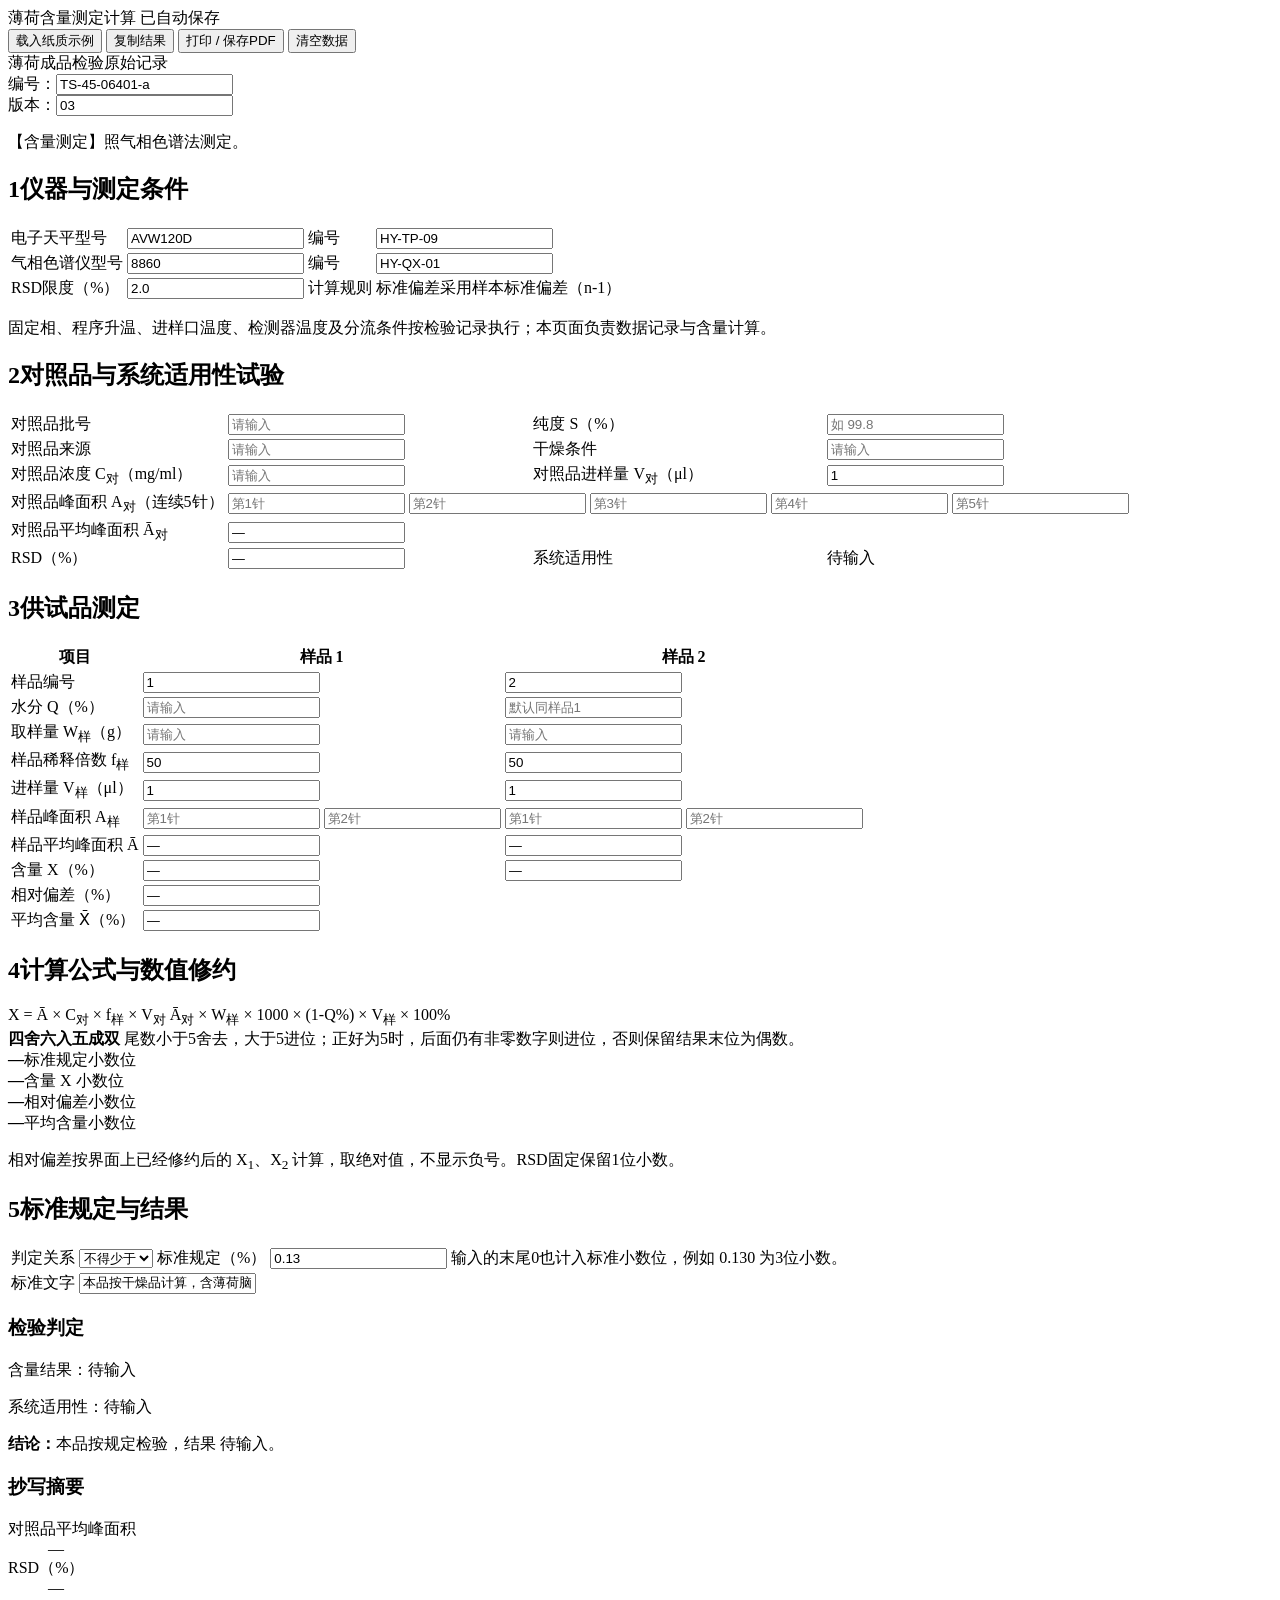
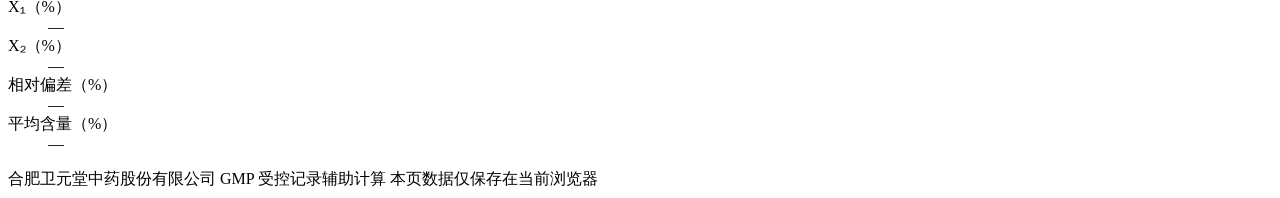
==== index.html @ bf52a9df "Add paper-style assay calculator page" ====
<!doctype html>
<html lang="zh-CN">
<head>
  <meta charset="utf-8" />
  <meta name="viewport" content="width=device-width, initial-scale=1, viewport-fit=cover" />
  <meta name="theme-color" content="#155e75" />
  <meta name="description" content="薄荷含量测定计算工具：纸质记录式布局、四舍六入五成双、自动保存、打印即用。" />
  <link rel="manifest" href="manifest.webmanifest" />
  <title>薄荷含量测定计算</title>
  <link rel="stylesheet" href="styles.css" />
</head>
<body>
  <header class="toolbar no-print">
    <div class="toolbar-title">
      <span>薄荷含量测定计算</span>
      <span id="saveState" class="save-state">已自动保存</span>
    </div>
    <div class="toolbar-actions">
      <button class="btn btn-ghost" id="exampleBtn" type="button">载入纸质示例</button>
      <button class="btn btn-ghost" id="copyBtn" type="button">复制结果</button>
      <button class="btn btn-primary" id="printBtn" type="button">打印 / 保存PDF</button>
      <button class="btn btn-danger" id="resetBtn" type="button">清空数据</button>
    </div>
  </header>

  <main class="app-shell">
    <article class="paper" id="paper">
      <div class="record-head">
        <div class="record-title">薄荷成品检验原始记录</div>
        <div>编号：<input class="data text-left" data-key="recordNo" value="TS-45-06401-a" aria-label="记录编号"></div>
        <div>版本：<input class="data" data-key="version" value="03" aria-label="版本"></div>
      </div>

      <p class="method-title">【含量测定】照气相色谱法测定。</p>

      <section class="section">
        <h2 class="section-title"><span class="section-no">1</span>仪器与测定条件</h2>
        <div class="table-scroll">
          <table class="form-table">
            <tbody>
              <tr>
                <td class="label">电子天平型号</td>
                <td><input class="data" data-key="balanceModel" value="AVW120D"></td>
                <td class="label">编号</td>
                <td><input class="data" data-key="balanceNo" value="HY-TP-09"></td>
              </tr>
              <tr>
                <td class="label">气相色谱仪型号</td>
                <td><input class="data" data-key="gcModel" value="8860"></td>
                <td class="label">编号</td>
                <td><input class="data" data-key="gcNo" value="HY-QX-01"></td>
              </tr>
              <tr>
                <td class="label">RSD限度（%）</td>
                <td><input class="data numeric" inputmode="decimal" data-key="rsdLimit" value="2.0"></td>
                <td class="label">计算规则</td>
                <td>标准偏差采用样本标准偏差（n-1）</td>
              </tr>
            </tbody>
          </table>
        </div>
        <p class="note">固定相、程序升温、进样口温度、检测器温度及分流条件按检验记录执行；本页面负责数据记录与含量计算。</p>
      </section>

      <section class="section">
        <h2 class="section-title"><span class="section-no">2</span>对照品与系统适用性试验</h2>
        <div class="table-scroll">
          <table class="form-table">
            <tbody>
              <tr>
                <td class="label">对照品批号</td>
                <td><input class="data text-left" data-key="refBatch" placeholder="请输入"></td>
                <td class="label">纯度 S（%）</td>
                <td><input class="data numeric" inputmode="decimal" data-key="purity" placeholder="如 99.8"></td>
              </tr>
              <tr>
                <td class="label">对照品来源</td>
                <td><input class="data text-left" data-key="refSource" placeholder="请输入"></td>
                <td class="label">干燥条件</td>
                <td><input class="data text-left" data-key="dryCondition" placeholder="请输入"></td>
              </tr>
              <tr>
                <td class="label">对照品浓度 C<sub>对</sub>（mg/ml）</td>
                <td><input class="data numeric" inputmode="decimal" data-key="stdConcentration" placeholder="请输入"></td>
                <td class="label">对照品进样量 V<sub>对</sub>（μl）</td>
                <td><input class="data numeric" inputmode="decimal" data-key="stdInjection" value="1"></td>
              </tr>
              <tr>
                <td class="label">对照品峰面积 A<sub>对</sub>（连续5针）</td>
                <td colspan="3">
                  <div class="peak-grid">
                    <input class="data numeric" inputmode="decimal" data-key="stdPeak1" aria-label="对照峰面积1" placeholder="第1针">
                    <input class="data numeric" inputmode="decimal" data-key="stdPeak2" aria-label="对照峰面积2" placeholder="第2针">
                    <input class="data numeric" inputmode="decimal" data-key="stdPeak3" aria-label="对照峰面积3" placeholder="第3针">
                    <input class="data numeric" inputmode="decimal" data-key="stdPeak4" aria-label="对照峰面积4" placeholder="第4针">
                    <input class="data numeric" inputmode="decimal" data-key="stdPeak5" aria-label="对照峰面积5" placeholder="第5针">
                  </div>
                </td>
              </tr>
              <tr>
                <td class="label">对照品平均峰面积 Ā<sub>对</sub></td>
                <td colspan="3"><input id="stdAverage" class="data" readonly value="—"></td>
              </tr>
              <tr>
                <td class="label">RSD（%）</td>
                <td><input id="rsdOutput" class="data" readonly value="—"></td>
                <td class="label">系统适用性</td>
                <td><span id="rsdStatus" class="status pending">待输入</span></td>
              </tr>
            </tbody>
          </table>
        </div>
      </section>

      <section class="section">
        <h2 class="section-title"><span class="section-no">3</span>供试品测定</h2>
        <div class="table-scroll">
          <table class="form-table">
            <thead>
              <tr>
                <th>项目</th>
                <th>样品 1</th>
                <th>样品 2</th>
              </tr>
            </thead>
            <tbody>
              <tr>
                <td class="sub-label">样品编号</td>
                <td><input class="data" data-key="sampleNo1" value="1"></td>
                <td><input class="data" data-key="sampleNo2" value="2"></td>
              </tr>
              <tr>
                <td class="sub-label">水分 Q（%）</td>
                <td><input class="data numeric" inputmode="decimal" data-key="moisture1" placeholder="请输入"></td>
                <td><input class="data numeric" inputmode="decimal" data-key="moisture2" placeholder="默认同样品1"></td>
              </tr>
              <tr>
                <td class="sub-label">取样量 W<sub>样</sub>（g）</td>
                <td><input class="data numeric" inputmode="decimal" data-key="weight1" placeholder="请输入"></td>
                <td><input class="data numeric" inputmode="decimal" data-key="weight2" placeholder="请输入"></td>
              </tr>
              <tr>
                <td class="sub-label">样品稀释倍数 f<sub>样</sub></td>
                <td><input class="data numeric" inputmode="decimal" data-key="dilution1" value="50"></td>
                <td><input class="data numeric" inputmode="decimal" data-key="dilution2" value="50"></td>
              </tr>
              <tr>
                <td class="sub-label">进样量 V<sub>样</sub>（μl）</td>
                <td><input class="data numeric" inputmode="decimal" data-key="sampleInjection1" value="1"></td>
                <td><input class="data numeric" inputmode="decimal" data-key="sampleInjection2" value="1"></td>
              </tr>
              <tr>
                <td class="sub-label">样品峰面积 A<sub>样</sub></td>
                <td>
                  <div class="sample-peak-grid">
                    <input class="data numeric" inputmode="decimal" data-key="sample1Peak1" aria-label="样品1峰面积1" placeholder="第1针">
                    <input class="data numeric" inputmode="decimal" data-key="sample1Peak2" aria-label="样品1峰面积2" placeholder="第2针">
                  </div>
                </td>
                <td>
                  <div class="sample-peak-grid">
                    <input class="data numeric" inputmode="decimal" data-key="sample2Peak1" aria-label="样品2峰面积1" placeholder="第1针">
                    <input class="data numeric" inputmode="decimal" data-key="sample2Peak2" aria-label="样品2峰面积2" placeholder="第2针">
                  </div>
                </td>
              </tr>
              <tr>
                <td class="sub-label">样品平均峰面积 Ā</td>
                <td><input id="sampleAvg1" class="data" readonly value="—"></td>
                <td><input id="sampleAvg2" class="data" readonly value="—"></td>
              </tr>
              <tr>
                <td class="sub-label">含量 X（%）</td>
                <td><input id="content1" class="data" readonly value="—"></td>
                <td><input id="content2" class="data" readonly value="—"></td>
              </tr>
              <tr>
                <td class="sub-label">相对偏差（%）</td>
                <td colspan="2"><input id="relativeDeviation" class="data" readonly value="—"></td>
              </tr>
              <tr>
                <td class="sub-label">平均含量 X̄（%）</td>
                <td colspan="2"><input id="averageContent" class="data" readonly value="—"></td>
              </tr>
            </tbody>
          </table>
        </div>
      </section>

      <section class="section">
        <h2 class="section-title"><span class="section-no">4</span>计算公式与数值修约</h2>
        <div class="formula-box">
          <div class="formula" aria-label="含量计算公式">
            X =
            <span class="fraction">
              <span>Ā × C<sub>对</sub> × f<sub>样</sub> × V<sub>对</sub></span>
              <span>Ā<sub>对</sub> × W<sub>样</sub> × 1000 × (1-Q%) × V<sub>样</sub></span>
            </span>
            × 100%
          </div>
          <div class="rule-card">
            <strong>四舍六入五成双</strong>
            尾数小于5舍去，大于5进位；正好为5时，后面仍有非零数字则进位，否则保留结果末位为偶数。
          </div>
        </div>
        <div class="precision-strip">
          <div class="precision-item"><b id="standardDigits">—</b><span>标准规定小数位</span></div>
          <div class="precision-item"><b id="contentDigits">—</b><span>含量 X 小数位</span></div>
          <div class="precision-item"><b id="deviationDigits">—</b><span>相对偏差小数位</span></div>
          <div class="precision-item"><b id="averageDigits">—</b><span>平均含量小数位</span></div>
        </div>
        <p class="note">相对偏差按界面上已经修约后的 X<sub>1</sub>、X<sub>2</sub> 计算，取绝对值，不显示负号。RSD固定保留1位小数。</p>
      </section>

      <section class="section">
        <h2 class="section-title"><span class="section-no">5</span>标准规定与结果</h2>
        <div class="table-scroll">
          <table class="form-table">
            <tbody>
              <tr>
                <td class="label">判定关系</td>
                <td>
                  <select class="data" data-key="specRelation">
                    <option value="min">不得少于</option>
                    <option value="max">不得高于</option>
                  </select>
                </td>
                <td class="label">标准规定（%）</td>
                <td>
                  <input class="data numeric" inputmode="decimal" data-key="specValue" value="0.13" placeholder="如 0.13">
                  <span class="helper">输入的末尾0也计入标准小数位，例如 0.130 为3位小数。</span>
                </td>
              </tr>
              <tr>
                <td class="label">标准文字</td>
                <td colspan="3"><input id="specText" class="data text-left" readonly value="本品按干燥品计算，含薄荷脑不得少于0.13%。"></td>
              </tr>
            </tbody>
          </table>
        </div>

        <div class="result-grid">
          <div class="result-card">
            <h3>检验判定</h3>
            <p>含量结果：<span id="contentStatus" class="status pending">待输入</span></p>
            <p>系统适用性：<span id="rsdStatus2" class="status pending">待输入</span></p>
            <p><strong>结论：</strong>本品按规定检验，结果 <span id="overallStatus" class="status pending">待输入</span>。</p>
          </div>
          <div class="result-card">
            <h3>抄写摘要</h3>
            <dl class="summary-list">
              <dt>对照品平均峰面积</dt><dd id="summaryStdAvg">—</dd>
              <dt>RSD（%）</dt><dd id="summaryRsd">—</dd>
              <dt>X₁（%）</dt><dd id="summaryX1">—</dd>
              <dt>X₂（%）</dt><dd id="summaryX2">—</dd>
              <dt>相对偏差（%）</dt><dd id="summaryRd">—</dd>
              <dt>平均含量（%）</dt><dd id="summaryAvg">—</dd>
            </dl>
          </div>
        </div>
      </section>

      <footer class="paper-footer">
        <span>合肥卫元堂中药股份有限公司 GMP 受控记录辅助计算</span>
        <span>本页数据仅保存在当前浏览器</span>
      </footer>
    </article>
  </main>

  <div id="toast" class="toast" role="status" aria-live="polite"></div>

  <script src="app.js"></script>
</body>
</html>
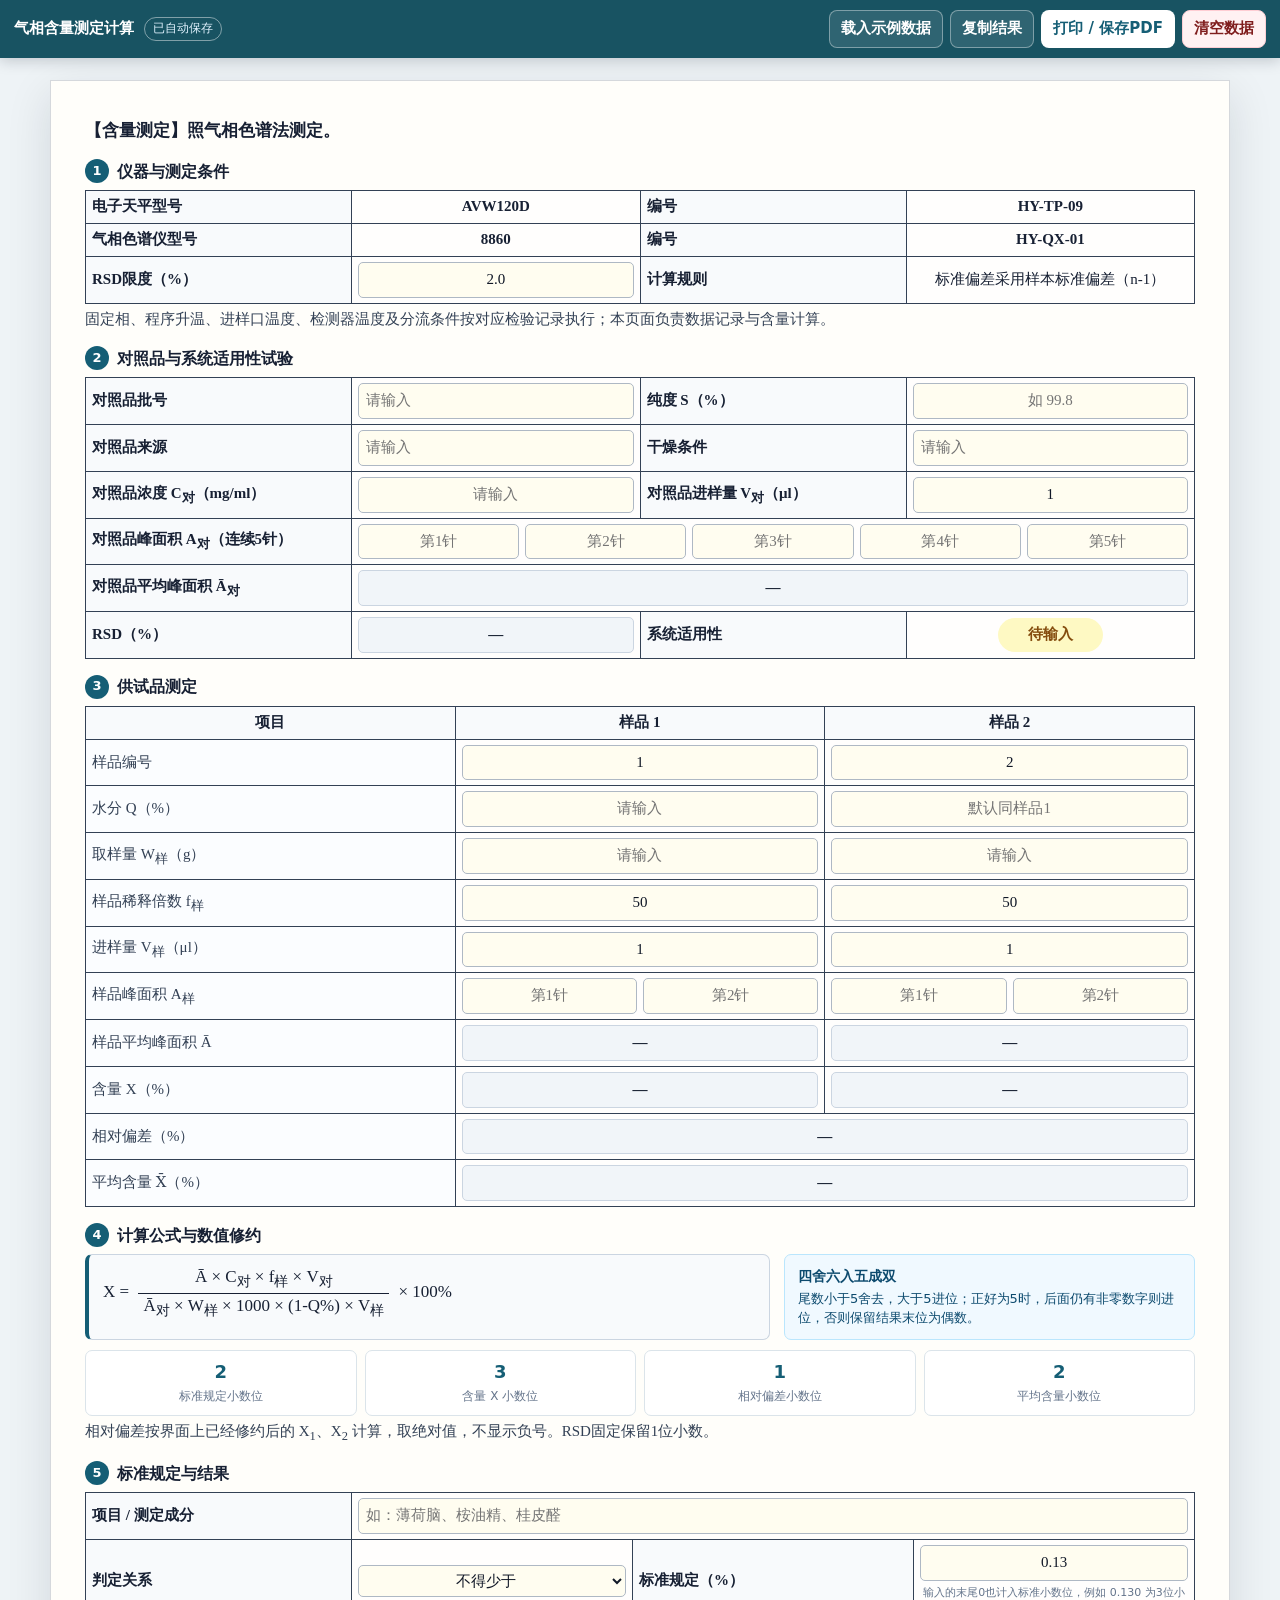
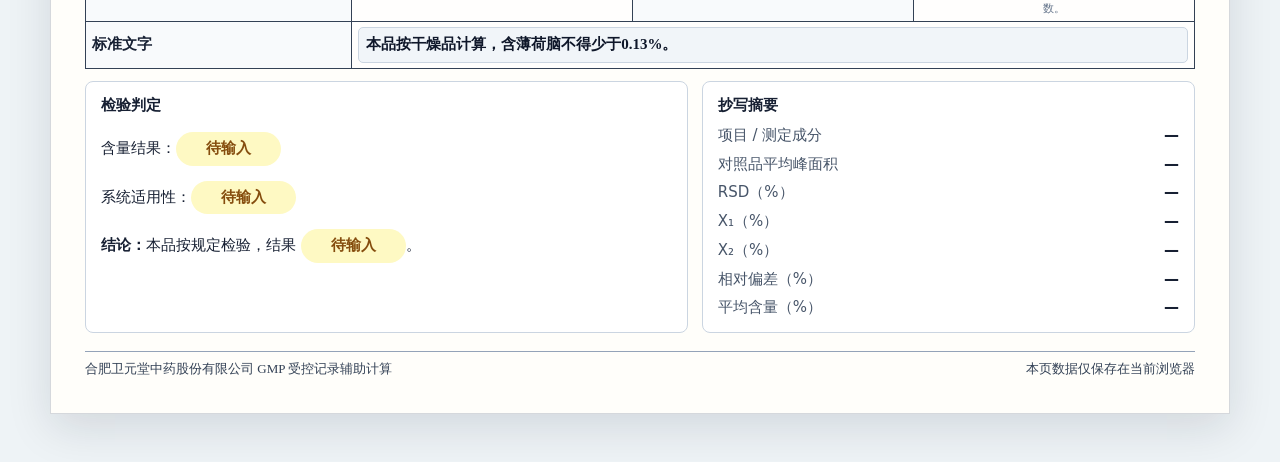
==== commit 990999d5: "Generalize calculator and fix instrument details" ====
--- a/index.html
+++ b/index.html
@@ -4,19 +4,19 @@
   <meta charset="utf-8" />
   <meta name="viewport" content="width=device-width, initial-scale=1, viewport-fit=cover" />
   <meta name="theme-color" content="#155e75" />
-  <meta name="description" content="薄荷含量测定计算工具：纸质记录式布局、四舍六入五成双、自动保存、打印即用。" />
+  <meta name="description" content="气相含量测定计算工具：纸质记录式布局、四舍六入五成双、自动保存、打印即用。" />
   <link rel="manifest" href="manifest.webmanifest" />
-  <title>薄荷含量测定计算</title>
+  <title>气相含量测定计算</title>
   <link rel="stylesheet" href="styles.css" />
 </head>
 <body>
   <header class="toolbar no-print">
     <div class="toolbar-title">
-      <span>薄荷含量测定计算</span>
+      <span id="appTitle">气相含量测定计算</span>
       <span id="saveState" class="save-state">已自动保存</span>
     </div>
     <div class="toolbar-actions">
-      <button class="btn btn-ghost" id="exampleBtn" type="button">载入纸质示例</button>
+      <button class="btn btn-ghost" id="exampleBtn" type="button">载入示例数据</button>
       <button class="btn btn-ghost" id="copyBtn" type="button">复制结果</button>
       <button class="btn btn-primary" id="printBtn" type="button">打印 / 保存PDF</button>
       <button class="btn btn-danger" id="resetBtn" type="button">清空数据</button>
@@ -25,12 +25,6 @@
 
   <main class="app-shell">
     <article class="paper" id="paper">
-      <div class="record-head">
-        <div class="record-title">薄荷成品检验原始记录</div>
-        <div>编号：<input class="data text-left" data-key="recordNo" value="TS-45-06401-a" aria-label="记录编号"></div>
-        <div>版本：<input class="data" data-key="version" value="03" aria-label="版本"></div>
-      </div>
-
       <p class="method-title">【含量测定】照气相色谱法测定。</p>
 
       <section class="section">
@@ -40,15 +34,15 @@
             <tbody>
               <tr>
                 <td class="label">电子天平型号</td>
-                <td><input class="data" data-key="balanceModel" value="AVW120D"></td>
+                <td><strong>AVW120D</strong></td>
                 <td class="label">编号</td>
-                <td><input class="data" data-key="balanceNo" value="HY-TP-09"></td>
+                <td><strong>HY-TP-09</strong></td>
               </tr>
               <tr>
                 <td class="label">气相色谱仪型号</td>
-                <td><input class="data" data-key="gcModel" value="8860"></td>
+                <td><strong>8860</strong></td>
                 <td class="label">编号</td>
-                <td><input class="data" data-key="gcNo" value="HY-QX-01"></td>
+                <td><strong>HY-QX-01</strong></td>
               </tr>
               <tr>
                 <td class="label">RSD限度（%）</td>
@@ -59,7 +53,7 @@
             </tbody>
           </table>
         </div>
-        <p class="note">固定相、程序升温、进样口温度、检测器温度及分流条件按检验记录执行；本页面负责数据记录与含量计算。</p>
+        <p class="note">固定相、程序升温、进样口温度、检测器温度及分流条件按对应检验记录执行；本页面负责数据记录与含量计算。</p>
       </section>
 
       <section class="section">
@@ -218,6 +212,10 @@
           <table class="form-table">
             <tbody>
               <tr>
+                <td class="label">项目 / 测定成分</td>
+                <td colspan="3"><input class="data text-left" data-key="analyteName" placeholder="如：薄荷脑、桉油精、桂皮醛"></td>
+              </tr>
+              <tr>
                 <td class="label">判定关系</td>
                 <td>
                   <select class="data" data-key="specRelation">
@@ -233,7 +231,7 @@
               </tr>
               <tr>
                 <td class="label">标准文字</td>
-                <td colspan="3"><input id="specText" class="data text-left" readonly value="本品按干燥品计算，含薄荷脑不得少于0.13%。"></td>
+                <td colspan="3"><input id="specText" class="data text-left" readonly value="请输入项目或测定成分。"></td>
               </tr>
             </tbody>
           </table>
@@ -249,6 +247,7 @@
           <div class="result-card">
             <h3>抄写摘要</h3>
             <dl class="summary-list">
+              <dt>项目 / 测定成分</dt><dd id="summaryAnalyte">—</dd>
               <dt>对照品平均峰面积</dt><dd id="summaryStdAvg">—</dd>
               <dt>RSD（%）</dt><dd id="summaryRsd">—</dd>
               <dt>X₁（%）</dt><dd id="summaryX1">—</dd>
--- a/styles.css
+++ b/styles.css
@@ -0,0 +1,393 @@
+    :root {
+      color-scheme: light;
+      --ink: #172033;
+      --muted: #64748b;
+      --line: #334155;
+      --soft-line: #cbd5e1;
+      --paper: #fffefa;
+      --bg: #eef3f6;
+      --accent: #155e75;
+      --accent-soft: #e6f4f7;
+      --input: #fffdf0;
+      --ok: #166534;
+      --ok-bg: #dcfce7;
+      --bad: #991b1b;
+      --bad-bg: #fee2e2;
+      --warn: #854d0e;
+      --warn-bg: #fef9c3;
+      --shadow: 0 14px 42px rgba(15, 23, 42, .12);
+    }
+
+    * { box-sizing: border-box; }
+    html { scroll-behavior: smooth; }
+    body {
+      margin: 0;
+      color: var(--ink);
+      background: var(--bg);
+      font-family: "Noto Sans SC", "Microsoft YaHei", "PingFang SC", system-ui, sans-serif;
+      font-size: 15px;
+      line-height: 1.45;
+    }
+
+    button, input, select { font: inherit; }
+
+    .toolbar {
+      position: sticky;
+      top: 0;
+      z-index: 20;
+      display: flex;
+      align-items: center;
+      justify-content: space-between;
+      gap: 12px;
+      padding: 10px max(14px, env(safe-area-inset-right)) 10px max(14px, env(safe-area-inset-left));
+      color: white;
+      background: rgba(15, 76, 92, .96);
+      backdrop-filter: blur(12px);
+      box-shadow: 0 2px 14px rgba(15, 23, 42, .22);
+    }
+
+    .toolbar-title {
+      min-width: 0;
+      display: flex;
+      align-items: center;
+      gap: 10px;
+      font-weight: 700;
+    }
+
+    .toolbar-title span:first-child {
+      white-space: nowrap;
+      overflow: hidden;
+      text-overflow: ellipsis;
+    }
+
+    .save-state {
+      flex: 0 0 auto;
+      border: 1px solid rgba(255,255,255,.45);
+      border-radius: 999px;
+      padding: 2px 8px;
+      font-size: 12px;
+      font-weight: 500;
+      color: #e0f2fe;
+    }
+
+    .toolbar-actions {
+      display: flex;
+      gap: 7px;
+      flex-wrap: wrap;
+      justify-content: flex-end;
+    }
+
+    .btn {
+      cursor: pointer;
+      border: 1px solid transparent;
+      border-radius: 8px;
+      padding: 7px 11px;
+      font-weight: 650;
+      transition: transform .12s ease, filter .12s ease, background .12s ease;
+    }
+    .btn:hover { filter: brightness(1.03); }
+    .btn:active { transform: translateY(1px); }
+    .btn-primary { color: var(--accent); background: white; }
+    .btn-ghost { color: white; background: rgba(255,255,255,.10); border-color: rgba(255,255,255,.38); }
+    .btn-danger { color: #7f1d1d; background: #fff1f2; border-color: #fecdd3; }
+
+    .app-shell {
+      width: min(1180px, calc(100% - 24px));
+      margin: 22px auto 48px;
+    }
+
+    .paper {
+      background: var(--paper);
+      border: 1px solid #d5d8dc;
+      box-shadow: var(--shadow);
+      padding: 28px 34px 34px;
+    }
+
+    .record-head {
+      display: grid;
+      grid-template-columns: 1.2fr .8fr .45fr;
+      border: 1.5px solid var(--line);
+      margin-bottom: 10px;
+    }
+    .record-head > div {
+      padding: 7px 10px;
+      text-align: center;
+      border-right: 1px solid var(--line);
+      font-family: "SimSun", "Songti SC", serif;
+      font-size: 16px;
+    }
+    .record-head > div:last-child { border-right: 0; }
+    .record-title { font-weight: 700; letter-spacing: .08em; }
+
+    .method-title {
+      margin: 10px 0 8px;
+      font-family: "SimSun", "Songti SC", serif;
+      font-weight: 700;
+      font-size: 17px;
+    }
+
+    .section {
+      margin-top: 16px;
+      break-inside: avoid;
+    }
+
+    .section-title {
+      display: flex;
+      align-items: center;
+      gap: 8px;
+      margin: 0 0 7px;
+      font-weight: 800;
+      font-family: "SimSun", "Songti SC", serif;
+      font-size: 16px;
+    }
+    .section-no {
+      display: inline-grid;
+      place-items: center;
+      width: 24px;
+      height: 24px;
+      border-radius: 50%;
+      color: white;
+      background: var(--accent);
+      font-family: system-ui, sans-serif;
+      font-size: 13px;
+    }
+
+    .note {
+      margin: 5px 0;
+      color: #334155;
+      font-family: "SimSun", "Songti SC", serif;
+    }
+
+    table.form-table {
+      width: 100%;
+      border-collapse: collapse;
+      table-layout: fixed;
+      font-family: "SimSun", "Songti SC", serif;
+      background: rgba(255,255,255,.72);
+    }
+    .form-table th,
+    .form-table td {
+      border: 1px solid var(--line);
+      padding: 5px 6px;
+      vertical-align: middle;
+      text-align: center;
+    }
+    .form-table th {
+      background: #f8fafc;
+      font-weight: 700;
+    }
+    .form-table .label {
+      width: 24%;
+      text-align: left;
+      font-weight: 650;
+      background: #f8fafc;
+    }
+    .form-table .sub-label {
+      text-align: left;
+      color: #334155;
+      background: #fbfdff;
+    }
+
+    input.data,
+    select.data {
+      width: 100%;
+      min-width: 0;
+      border: 1px solid #aeb8c4;
+      border-radius: 5px;
+      padding: 6px 7px;
+      color: #111827;
+      background: var(--input);
+      text-align: center;
+      outline: none;
+    }
+    input.data:focus,
+    select.data:focus {
+      border-color: var(--accent);
+      box-shadow: 0 0 0 3px rgba(21, 94, 117, .14);
+    }
+    input.text-left { text-align: left; }
+    input[readonly] {
+      cursor: default;
+      color: #0f172a;
+      background: #f1f5f9;
+      border-color: #cbd5e1;
+      font-weight: 700;
+    }
+    input.invalid {
+      border-color: #dc2626;
+      background: #fff1f2;
+    }
+
+    .peak-grid {
+      display: grid;
+      grid-template-columns: repeat(5, minmax(90px, 1fr));
+      gap: 6px;
+    }
+    .sample-peak-grid {
+      display: grid;
+      grid-template-columns: repeat(2, minmax(100px, 1fr));
+      gap: 6px;
+    }
+
+    .formula-box {
+      display: grid;
+      grid-template-columns: 1.25fr .75fr;
+      gap: 14px;
+      align-items: stretch;
+    }
+    .formula {
+      border: 1px solid var(--soft-line);
+      border-left: 4px solid var(--accent);
+      border-radius: 7px;
+      padding: 12px 14px;
+      background: #f8fafc;
+      font-family: "Times New Roman", "SimSun", serif;
+      font-size: 17px;
+      overflow-x: auto;
+    }
+    .fraction {
+      display: inline-grid;
+      vertical-align: middle;
+      grid-template-rows: auto auto;
+      text-align: center;
+      line-height: 1.2;
+      margin: 0 5px;
+    }
+    .fraction > span:first-child { border-bottom: 1.4px solid currentColor; padding: 0 5px 2px; }
+    .fraction > span:last-child { padding: 2px 5px 0; }
+
+    .rule-card {
+      border: 1px solid #bae6fd;
+      border-radius: 7px;
+      padding: 11px 13px;
+      background: #f0f9ff;
+      font-size: 13px;
+      color: #0c4a6e;
+    }
+    .rule-card strong { display: block; margin-bottom: 4px; font-size: 14px; }
+
+    .precision-strip {
+      display: grid;
+      grid-template-columns: repeat(4, 1fr);
+      gap: 8px;
+      margin-top: 10px;
+    }
+    .precision-item {
+      padding: 8px 7px;
+      border: 1px solid #dbe4ea;
+      border-radius: 7px;
+      text-align: center;
+      background: white;
+    }
+    .precision-item b { display: block; font-size: 18px; color: var(--accent); }
+    .precision-item span { color: var(--muted); font-size: 12px; }
+
+    .result-grid {
+      display: grid;
+      grid-template-columns: 1.1fr .9fr;
+      gap: 14px;
+      margin-top: 12px;
+    }
+    .result-card {
+      border: 1px solid var(--soft-line);
+      border-radius: 8px;
+      padding: 13px 15px;
+      background: white;
+    }
+    .result-card h3 { margin: 0 0 8px; font-size: 15px; }
+    .status {
+      display: inline-flex;
+      align-items: center;
+      justify-content: center;
+      min-width: 105px;
+      padding: 6px 12px;
+      border-radius: 999px;
+      font-weight: 800;
+    }
+    .status.ok { color: var(--ok); background: var(--ok-bg); }
+    .status.bad { color: var(--bad); background: var(--bad-bg); }
+    .status.pending { color: var(--warn); background: var(--warn-bg); }
+
+    .summary-list {
+      display: grid;
+      grid-template-columns: 1fr auto;
+      gap: 7px 14px;
+      margin: 0;
+    }
+    .summary-list dt { color: #475569; }
+    .summary-list dd { margin: 0; font-weight: 800; font-variant-numeric: tabular-nums; }
+
+    .paper-footer {
+      margin-top: 18px;
+      padding-top: 8px;
+      border-top: 1px solid #94a3b8;
+      display: flex;
+      justify-content: space-between;
+      color: #334155;
+      font-family: "SimSun", "Songti SC", serif;
+      font-size: 13px;
+    }
+
+    .helper {
+      display: block;
+      margin-top: 4px;
+      color: var(--muted);
+      font-family: system-ui, sans-serif;
+      font-size: 11px;
+    }
+
+    .toast {
+      position: fixed;
+      left: 50%;
+      bottom: 24px;
+      z-index: 50;
+      transform: translate(-50%, 20px);
+      opacity: 0;
+      pointer-events: none;
+      padding: 9px 14px;
+      border-radius: 8px;
+      color: white;
+      background: rgba(15, 23, 42, .92);
+      transition: opacity .2s ease, transform .2s ease;
+    }
+    .toast.show { opacity: 1; transform: translate(-50%, 0); }
+
+    @media (max-width: 860px) {
+      body { font-size: 14px; }
+      .toolbar { align-items: flex-start; flex-direction: column; }
+      .toolbar-actions { width: 100%; justify-content: flex-start; }
+      .app-shell { width: 100%; margin: 0; }
+      .paper { padding: 18px 10px 28px; border: 0; box-shadow: none; }
+      .record-head { grid-template-columns: 1fr; }
+      .record-head > div { border-right: 0; border-bottom: 1px solid var(--line); }
+      .record-head > div:last-child { border-bottom: 0; }
+      .form-table { table-layout: auto; }
+      .form-table .label { width: 150px; min-width: 145px; }
+      .table-scroll { overflow-x: auto; }
+      .table-scroll .form-table { min-width: 750px; }
+      .formula-box, .result-grid { grid-template-columns: 1fr; }
+      .peak-grid { grid-template-columns: repeat(2, minmax(105px, 1fr)); }
+      .precision-strip { grid-template-columns: repeat(2, 1fr); }
+    }
+
+    @media print {
+      @page { size: A4 portrait; margin: 10mm; }
+      body { background: white; font-size: 10.5pt; }
+      .toolbar, .toast, .helper, .no-print { display: none !important; }
+      .app-shell { width: 100%; margin: 0; }
+      .paper { border: 0; box-shadow: none; padding: 0; }
+      input.data, select.data {
+        appearance: none;
+        border: 0;
+        background: transparent;
+        padding: 0;
+        color: #000;
+      }
+      input[readonly] { background: transparent; }
+      .section { margin-top: 10px; }
+      .section-no { color: #000; background: transparent; border: 1px solid #000; }
+      .formula-box { grid-template-columns: 1fr; }
+      .rule-card { display: none; }
+      .result-card { break-inside: avoid; }
+      .status { border: 1px solid #333; background: transparent !important; color: #000 !important; }
+    }
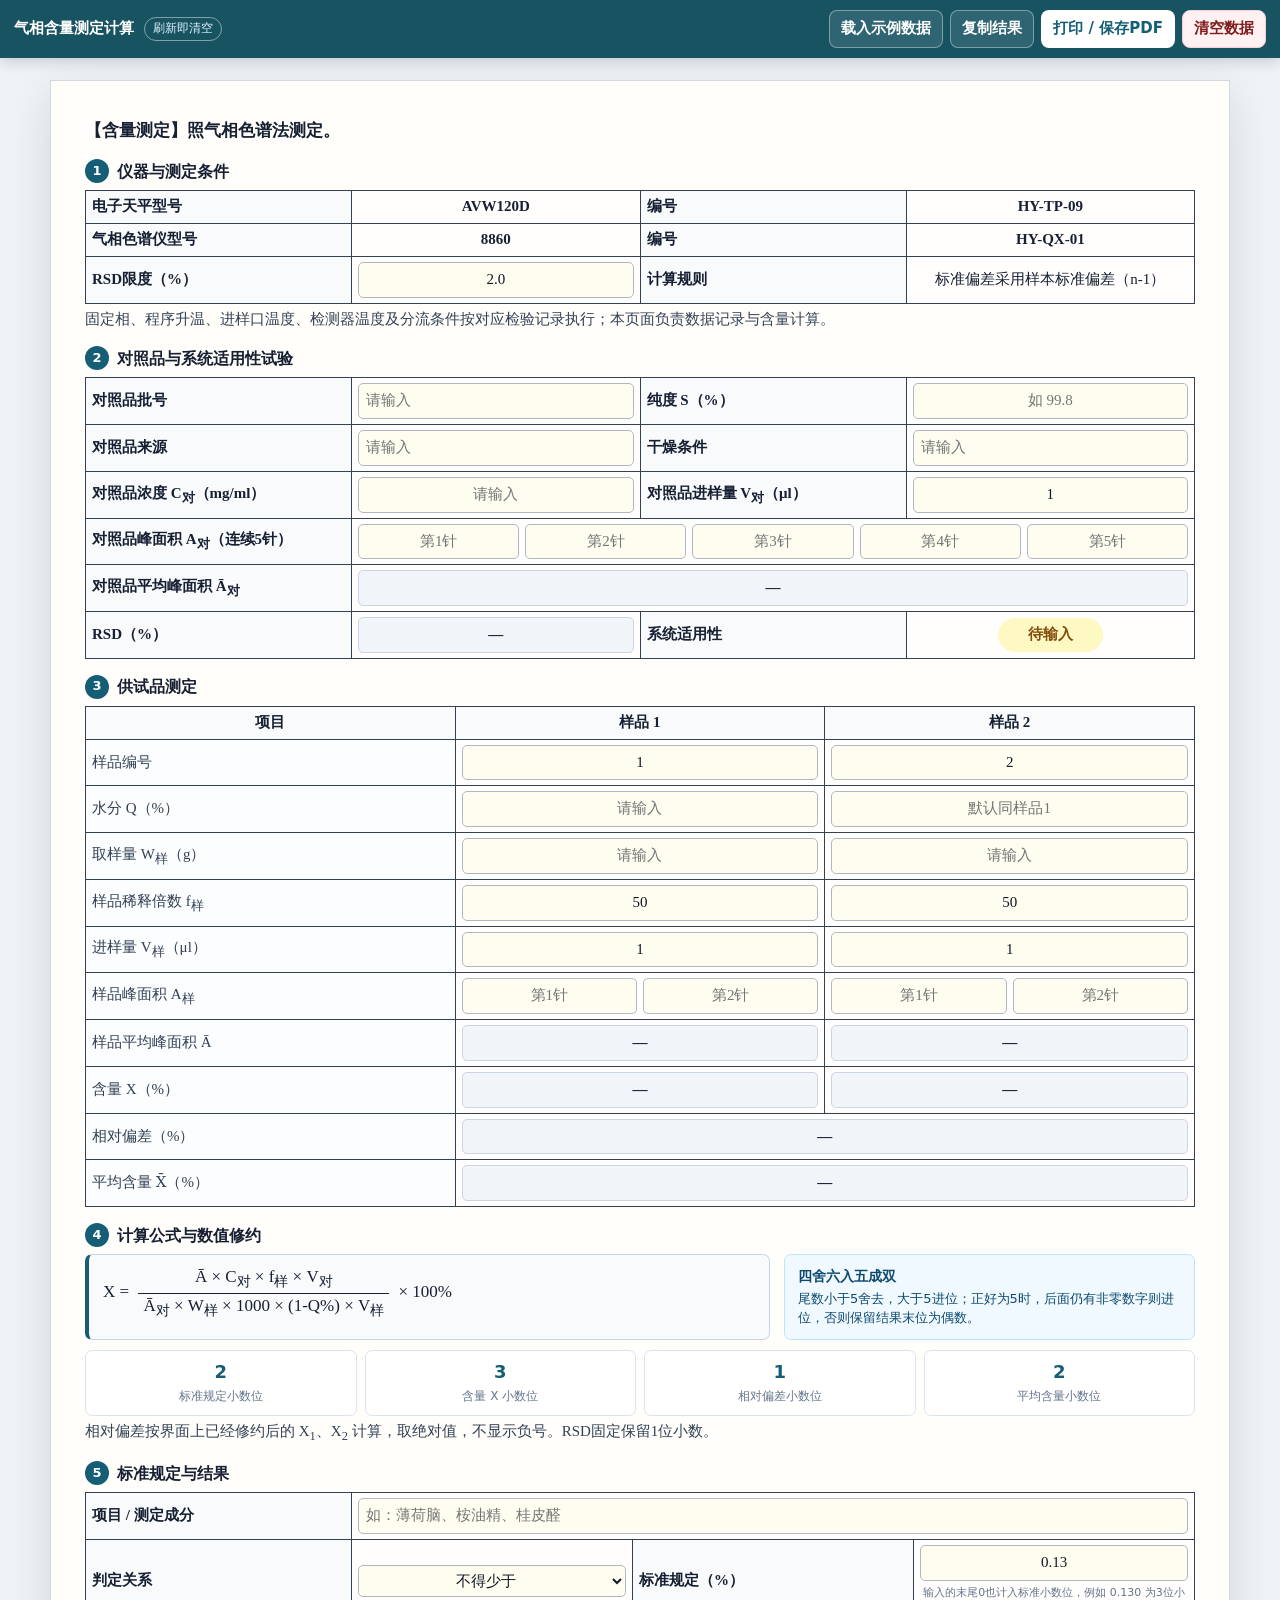
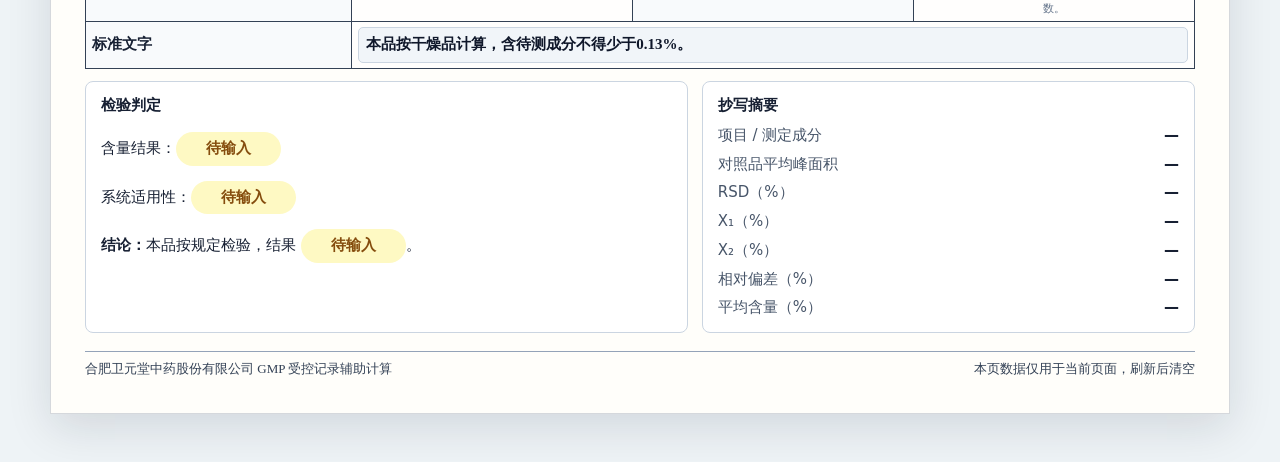
==== commit 9f30e7b8: "Clear assay data whenever the page refreshes" ====
--- a/index.html
+++ b/index.html
@@ -13,7 +13,7 @@
   <header class="toolbar no-print">
     <div class="toolbar-title">
       <span id="appTitle">气相含量测定计算</span>
-      <span id="saveState" class="save-state">已自动保存</span>
+      <span id="saveState" class="save-state">刷新即清空</span>
     </div>
     <div class="toolbar-actions">
       <button class="btn btn-ghost" id="exampleBtn" type="button">载入示例数据</button>
@@ -261,13 +261,34 @@
 
       <footer class="paper-footer">
         <span>合肥卫元堂中药股份有限公司 GMP 受控记录辅助计算</span>
-        <span>本页数据仅保存在当前浏览器</span>
+        <span>本页数据仅用于当前页面，刷新后清空</span>
       </footer>
     </article>
   </main>
 
   <div id="toast" class="toast" role="status" aria-live="polite"></div>
 
-  <script src="app.js"></script>
+  <script>
+    // 每次打开或刷新页面时，只清除本工具保存过的数据。
+    // 不使用 localStorage.clear()，避免影响同一域名下的其他网页工具。
+    try {
+      localStorage.removeItem("hy-gc-assay-calculator-v2");
+      localStorage.removeItem("hy-mint-assay-calculator-v1");
+    } catch (_) {}
+  </script>
+  <script src="app.js?v=20260725-2"></script>
+  <script>
+    // app.js 加载后再次恢复默认值，防止浏览器自动恢复表单内容。
+    try {
+      applyState(DEFAULTS);
+      const stateLabel = document.getElementById("saveState");
+      const keepTemporaryLabel = () => {
+        if (stateLabel) stateLabel.textContent = "刷新即清空";
+      };
+      keepTemporaryLabel();
+      document.addEventListener("input", () => setTimeout(keepTemporaryLabel, 0), true);
+      document.addEventListener("change", () => setTimeout(keepTemporaryLabel, 0), true);
+    } catch (_) {}
+  </script>
 </body>
 </html>
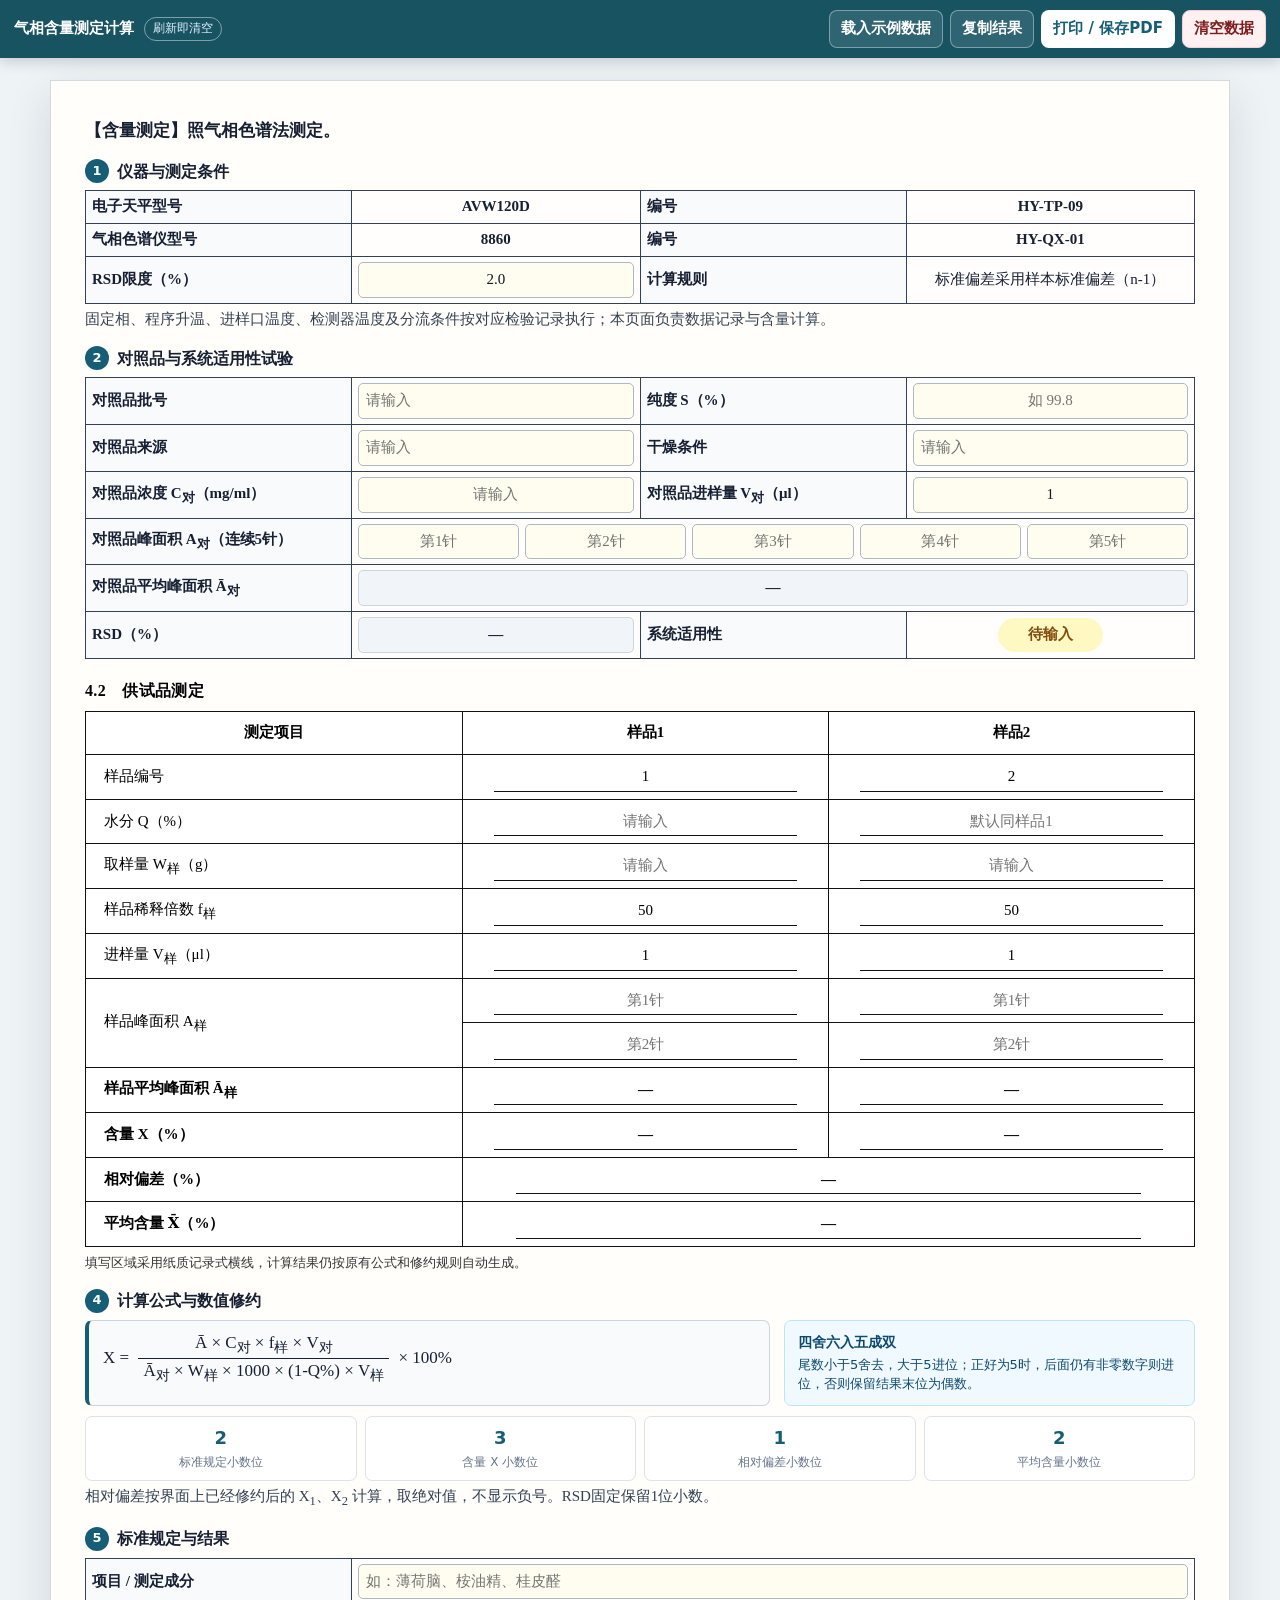
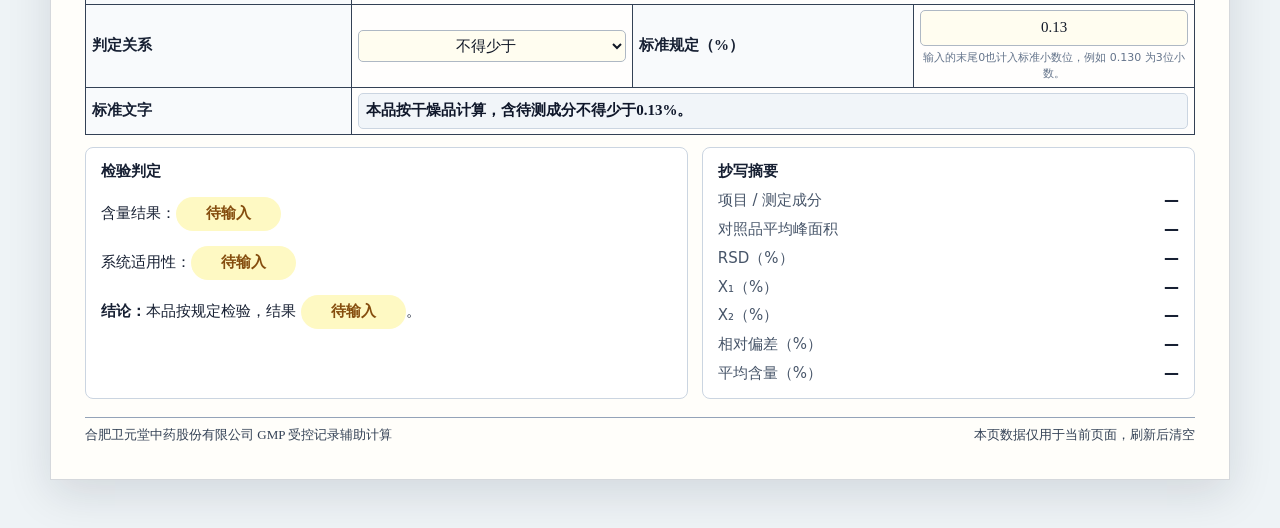
==== commit 62e90936: "Restyle section 4.2 to match the paper record" ====
--- a/index.html
+++ b/index.html
@@ -4,10 +4,11 @@
   <meta charset="utf-8" />
   <meta name="viewport" content="width=device-width, initial-scale=1, viewport-fit=cover" />
   <meta name="theme-color" content="#155e75" />
-  <meta name="description" content="气相含量测定计算工具：纸质记录式布局、四舍六入五成双、自动保存、打印即用。" />
+  <meta name="description" content="气相含量测定计算工具：纸质记录式布局、四舍六入五成双、打印即用。" />
   <link rel="manifest" href="manifest.webmanifest" />
   <title>气相含量测定计算</title>
   <link rel="stylesheet" href="styles.css" />
+  <link rel="stylesheet" href="paper42.css?v=20260725-1" />
 </head>
 <body>
   <header class="toolbar no-print">
@@ -106,79 +107,79 @@
         </div>
       </section>
 
-      <section class="section">
-        <h2 class="section-title"><span class="section-no">3</span>供试品测定</h2>
-        <div class="table-scroll">
-          <table class="form-table">
+      <section class="paper42-section">
+        <h2 class="paper42-title">4.2　供试品测定</h2>
+        <div class="paper42-scroll">
+          <table class="paper42-table">
+            <colgroup>
+              <col class="paper42-label-col">
+              <col class="paper42-value-col">
+              <col class="paper42-value-col">
+            </colgroup>
             <thead>
               <tr>
-                <th>项目</th>
-                <th>样品 1</th>
-                <th>样品 2</th>
+                <th>测定项目</th>
+                <th>样品1</th>
+                <th>样品2</th>
               </tr>
             </thead>
             <tbody>
               <tr>
-                <td class="sub-label">样品编号</td>
-                <td><input class="data" data-key="sampleNo1" value="1"></td>
-                <td><input class="data" data-key="sampleNo2" value="2"></td>
-              </tr>
-              <tr>
-                <td class="sub-label">水分 Q（%）</td>
+                <td class="paper42-row-label">样品编号</td>
+                <td><input class="data" data-key="sampleNo1" value="1" aria-label="样品1编号"></td>
+                <td><input class="data" data-key="sampleNo2" value="2" aria-label="样品2编号"></td>
+              </tr>
+              <tr>
+                <td class="paper42-row-label">水分 Q（%）</td>
                 <td><input class="data numeric" inputmode="decimal" data-key="moisture1" placeholder="请输入"></td>
                 <td><input class="data numeric" inputmode="decimal" data-key="moisture2" placeholder="默认同样品1"></td>
               </tr>
               <tr>
-                <td class="sub-label">取样量 W<sub>样</sub>（g）</td>
+                <td class="paper42-row-label">取样量 W<sub>样</sub>（g）</td>
                 <td><input class="data numeric" inputmode="decimal" data-key="weight1" placeholder="请输入"></td>
                 <td><input class="data numeric" inputmode="decimal" data-key="weight2" placeholder="请输入"></td>
               </tr>
               <tr>
-                <td class="sub-label">样品稀释倍数 f<sub>样</sub></td>
+                <td class="paper42-row-label">样品稀释倍数 f<sub>样</sub></td>
                 <td><input class="data numeric" inputmode="decimal" data-key="dilution1" value="50"></td>
                 <td><input class="data numeric" inputmode="decimal" data-key="dilution2" value="50"></td>
               </tr>
               <tr>
-                <td class="sub-label">进样量 V<sub>样</sub>（μl）</td>
+                <td class="paper42-row-label">进样量 V<sub>样</sub>（μl）</td>
                 <td><input class="data numeric" inputmode="decimal" data-key="sampleInjection1" value="1"></td>
                 <td><input class="data numeric" inputmode="decimal" data-key="sampleInjection2" value="1"></td>
               </tr>
               <tr>
-                <td class="sub-label">样品峰面积 A<sub>样</sub></td>
-                <td>
-                  <div class="sample-peak-grid">
-                    <input class="data numeric" inputmode="decimal" data-key="sample1Peak1" aria-label="样品1峰面积1" placeholder="第1针">
-                    <input class="data numeric" inputmode="decimal" data-key="sample1Peak2" aria-label="样品1峰面积2" placeholder="第2针">
-                  </div>
-                </td>
-                <td>
-                  <div class="sample-peak-grid">
-                    <input class="data numeric" inputmode="decimal" data-key="sample2Peak1" aria-label="样品2峰面积1" placeholder="第1针">
-                    <input class="data numeric" inputmode="decimal" data-key="sample2Peak2" aria-label="样品2峰面积2" placeholder="第2针">
-                  </div>
-                </td>
-              </tr>
-              <tr>
-                <td class="sub-label">样品平均峰面积 Ā</td>
+                <td class="paper42-row-label" rowspan="2">样品峰面积 A<sub>样</sub></td>
+                <td><input class="data numeric" inputmode="decimal" data-key="sample1Peak1" aria-label="样品1峰面积第1针" placeholder="第1针"></td>
+                <td><input class="data numeric" inputmode="decimal" data-key="sample2Peak1" aria-label="样品2峰面积第1针" placeholder="第1针"></td>
+              </tr>
+              <tr>
+                <td><input class="data numeric" inputmode="decimal" data-key="sample1Peak2" aria-label="样品1峰面积第2针" placeholder="第2针"></td>
+                <td><input class="data numeric" inputmode="decimal" data-key="sample2Peak2" aria-label="样品2峰面积第2针" placeholder="第2针"></td>
+              </tr>
+              <tr class="paper42-result-row">
+                <td class="paper42-row-label">样品平均峰面积 Ā<sub>样</sub></td>
                 <td><input id="sampleAvg1" class="data" readonly value="—"></td>
                 <td><input id="sampleAvg2" class="data" readonly value="—"></td>
               </tr>
-              <tr>
-                <td class="sub-label">含量 X（%）</td>
+              <tr class="paper42-result-row">
+                <td class="paper42-row-label">含量 X（%）</td>
                 <td><input id="content1" class="data" readonly value="—"></td>
                 <td><input id="content2" class="data" readonly value="—"></td>
               </tr>
-              <tr>
-                <td class="sub-label">相对偏差（%）</td>
-                <td colspan="2"><input id="relativeDeviation" class="data" readonly value="—"></td>
-              </tr>
-              <tr>
-                <td class="sub-label">平均含量 X̄（%）</td>
-                <td colspan="2"><input id="averageContent" class="data" readonly value="—"></td>
-              </tr>
-            </tbody>
-          </table>
-        </div>
+              <tr class="paper42-result-row">
+                <td class="paper42-row-label">相对偏差（%）</td>
+                <td colspan="2"><input id="relativeDeviation" class="data paper42-wide-result" readonly value="—"></td>
+              </tr>
+              <tr class="paper42-result-row">
+                <td class="paper42-row-label">平均含量 X̄（%）</td>
+                <td colspan="2"><input id="averageContent" class="data paper42-wide-result" readonly value="—"></td>
+              </tr>
+            </tbody>
+          </table>
+        </div>
+        <p class="paper42-hint">填写区域采用纸质记录式横线，计算结果仍按原有公式和修约规则自动生成。</p>
       </section>
 
       <section class="section">
@@ -269,8 +270,6 @@
   <div id="toast" class="toast" role="status" aria-live="polite"></div>
 
   <script>
-    // 每次打开或刷新页面时，只清除本工具保存过的数据。
-    // 不使用 localStorage.clear()，避免影响同一域名下的其他网页工具。
     try {
       localStorage.removeItem("hy-gc-assay-calculator-v2");
       localStorage.removeItem("hy-mint-assay-calculator-v1");
@@ -278,7 +277,6 @@
   </script>
   <script src="app.js?v=20260725-2"></script>
   <script>
-    // app.js 加载后再次恢复默认值，防止浏览器自动恢复表单内容。
     try {
       applyState(DEFAULTS);
       const stateLabel = document.getElementById("saveState");
--- a/paper42.css
+++ b/paper42.css
@@ -0,0 +1,133 @@
+/* 仅用于“4.2 供试品测定”区域：按纸质原始记录风格显示。 */
+.paper42-section {
+  margin-top: 20px;
+  font-family: "SimSun", "Songti SC", serif;
+  color: #000;
+}
+
+.paper42-title {
+  margin: 0 0 8px;
+  padding: 0;
+  font-size: 16px;
+  line-height: 1.5;
+  font-weight: 700;
+  letter-spacing: .02em;
+}
+
+.paper42-table {
+  width: 100%;
+  border-collapse: collapse;
+  table-layout: fixed;
+  background: #fff;
+  border: 1.2px solid #111;
+}
+
+.paper42-table col.paper42-label-col { width: 34%; }
+.paper42-table col.paper42-value-col { width: 33%; }
+
+.paper42-table th,
+.paper42-table td {
+  border: 1px solid #111;
+  padding: 7px 10px;
+  height: 43px;
+  vertical-align: middle;
+  background: #fff;
+}
+
+.paper42-table th {
+  font-weight: 700;
+  text-align: center;
+}
+
+.paper42-table .paper42-row-label {
+  padding-left: 18px;
+  text-align: left;
+  white-space: nowrap;
+}
+
+.paper42-table .paper42-sub-label {
+  padding-left: 42px;
+  text-align: left;
+  font-size: 14px;
+}
+
+.paper42-table input.data {
+  width: 88%;
+  margin: 0 auto;
+  display: block;
+  padding: 4px 3px 3px;
+  border: 0;
+  border-bottom: 1px solid #111;
+  border-radius: 0;
+  background: transparent;
+  box-shadow: none;
+  color: #000;
+  text-align: center;
+  font-family: "SimSun", "Songti SC", serif;
+  font-size: 15px;
+}
+
+.paper42-table input.data:focus {
+  border-color: #000;
+  box-shadow: none;
+  outline: 1px dashed #777;
+  outline-offset: 2px;
+}
+
+.paper42-table input.data[readonly] {
+  border-bottom-style: double;
+  background: transparent;
+  color: #000;
+  font-weight: 700;
+}
+
+.paper42-table .paper42-result-row td {
+  font-weight: 700;
+}
+
+.paper42-table .paper42-wide-result {
+  width: 45%;
+}
+
+.paper42-hint {
+  margin: 6px 0 0;
+  color: #333;
+  font-size: 13px;
+  line-height: 1.5;
+}
+
+@media (max-width: 860px) {
+  .paper42-scroll {
+    overflow-x: auto;
+    -webkit-overflow-scrolling: touch;
+  }
+
+  .paper42-table {
+    min-width: 650px;
+  }
+}
+
+@media print {
+  .paper42-section {
+    break-inside: avoid;
+    margin-top: 10px;
+  }
+
+  .paper42-table th,
+  .paper42-table td {
+    height: 35px;
+    padding: 4px 7px;
+    border-color: #000;
+  }
+
+  .paper42-table input.data,
+  .paper42-table input.data[readonly] {
+    border-bottom: 1px solid #000;
+    background: transparent;
+    color: #000;
+  }
+
+  .paper42-hint {
+    display: none;
+  }
+}
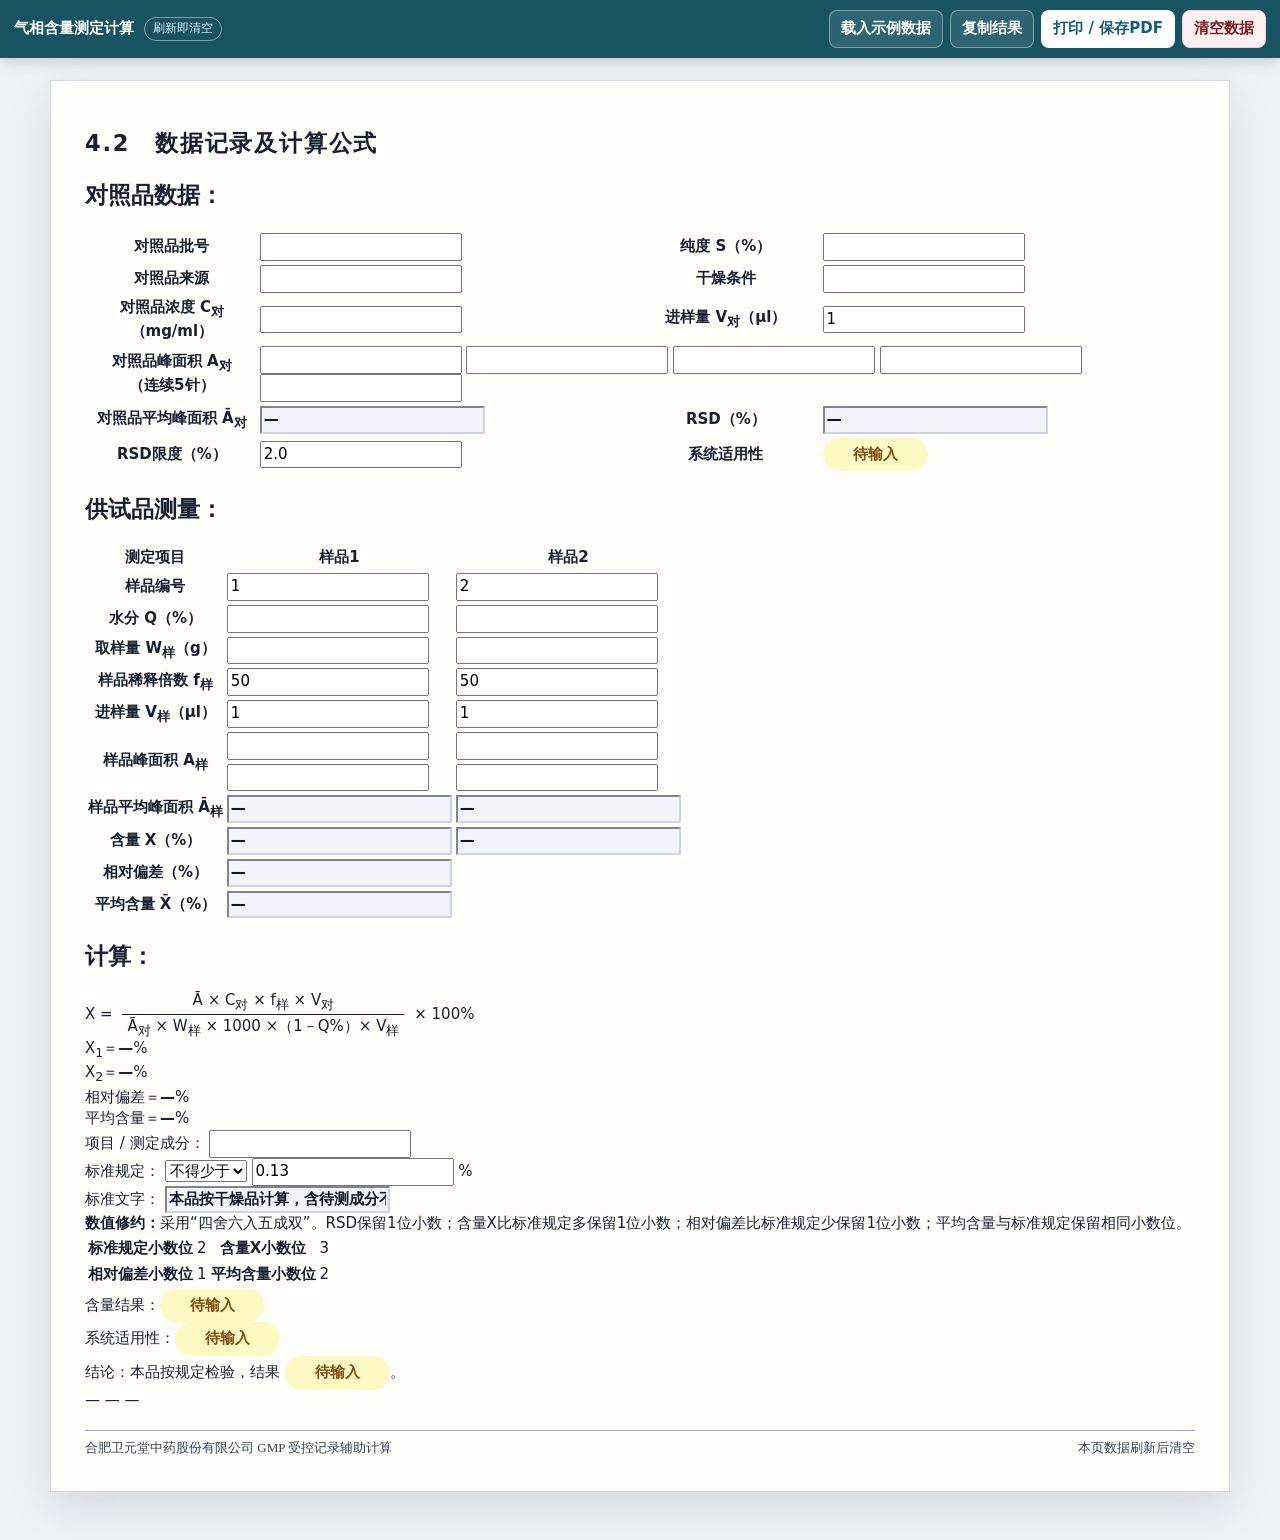
==== commit db4652b1: "Rebuild assay page around the two paper record tables" ====
--- a/index.html
+++ b/index.html
@@ -3,12 +3,11 @@
 <head>
   <meta charset="utf-8" />
   <meta name="viewport" content="width=device-width, initial-scale=1, viewport-fit=cover" />
-  <meta name="theme-color" content="#155e75" />
-  <meta name="description" content="气相含量测定计算工具：纸质记录式布局、四舍六入五成双、打印即用。" />
-  <link rel="manifest" href="manifest.webmanifest" />
+  <meta name="theme-color" content="#222222" />
+  <meta name="description" content="按纸质检验记录布局制作的气相含量测定计算页面。" />
   <title>气相含量测定计算</title>
   <link rel="stylesheet" href="styles.css" />
-  <link rel="stylesheet" href="paper42.css?v=20260725-1" />
+  <link rel="stylesheet" href="paper42.css?v=20260725-4" />
 </head>
 <body>
   <header class="toolbar no-print">
@@ -25,96 +24,75 @@
   </header>
 
   <main class="app-shell">
-    <article class="paper" id="paper">
-      <p class="method-title">【含量测定】照气相色谱法测定。</p>
-
-      <section class="section">
-        <h2 class="section-title"><span class="section-no">1</span>仪器与测定条件</h2>
-        <div class="table-scroll">
-          <table class="form-table">
+    <article class="paper assay-record" id="paper">
+      <h1 class="record-title">4.2　数据记录及计算公式</h1>
+
+      <section class="paper-block">
+        <h2 class="paper-subtitle">对照品数据：</h2>
+        <div class="paper-table-scroll">
+          <table class="paper-record-table standard-table">
+            <colgroup>
+              <col class="label-col">
+              <col class="value-col">
+              <col class="label-col">
+              <col class="value-col">
+            </colgroup>
             <tbody>
               <tr>
-                <td class="label">电子天平型号</td>
-                <td><strong>AVW120D</strong></td>
-                <td class="label">编号</td>
-                <td><strong>HY-TP-09</strong></td>
-              </tr>
-              <tr>
-                <td class="label">气相色谱仪型号</td>
-                <td><strong>8860</strong></td>
-                <td class="label">编号</td>
-                <td><strong>HY-QX-01</strong></td>
-              </tr>
-              <tr>
-                <td class="label">RSD限度（%）</td>
-                <td><input class="data numeric" inputmode="decimal" data-key="rsdLimit" value="2.0"></td>
-                <td class="label">计算规则</td>
-                <td>标准偏差采用样本标准偏差（n-1）</td>
+                <th>对照品批号</th>
+                <td><input class="paper-input text-left" data-key="refBatch" placeholder=""></td>
+                <th>纯度 S（%）</th>
+                <td><input class="paper-input numeric" inputmode="decimal" data-key="purity" placeholder=""></td>
+              </tr>
+              <tr>
+                <th>对照品来源</th>
+                <td><input class="paper-input text-left" data-key="refSource" placeholder=""></td>
+                <th>干燥条件</th>
+                <td><input class="paper-input text-left" data-key="dryCondition" placeholder=""></td>
+              </tr>
+              <tr>
+                <th>对照品浓度 C<sub>对</sub>（mg/ml）</th>
+                <td><input class="paper-input numeric" inputmode="decimal" data-key="stdConcentration" placeholder=""></td>
+                <th>进样量 V<sub>对</sub>（μl）</th>
+                <td><input class="paper-input numeric" inputmode="decimal" data-key="stdInjection" value="1"></td>
+              </tr>
+              <tr class="peak-row">
+                <th>对照品峰面积 A<sub>对</sub><br>（连续5针）</th>
+                <td colspan="3" class="peak-cell">
+                  <div class="paper-peak-grid">
+                    <input class="paper-input numeric" inputmode="decimal" data-key="stdPeak1" aria-label="对照品峰面积第1针">
+                    <input class="paper-input numeric" inputmode="decimal" data-key="stdPeak2" aria-label="对照品峰面积第2针">
+                    <input class="paper-input numeric" inputmode="decimal" data-key="stdPeak3" aria-label="对照品峰面积第3针">
+                    <input class="paper-input numeric" inputmode="decimal" data-key="stdPeak4" aria-label="对照品峰面积第4针">
+                    <input class="paper-input numeric" inputmode="decimal" data-key="stdPeak5" aria-label="对照品峰面积第5针">
+                  </div>
+                </td>
+              </tr>
+              <tr>
+                <th>对照品平均峰面积 Ā<sub>对</sub></th>
+                <td><input id="stdAverage" class="paper-input paper-output" readonly value="—"></td>
+                <th>RSD（%）</th>
+                <td><input id="rsdOutput" class="paper-input paper-output" readonly value="—"></td>
+              </tr>
+              <tr>
+                <th>RSD限度（%）</th>
+                <td><input class="paper-input numeric" inputmode="decimal" data-key="rsdLimit" value="2.0"></td>
+                <th>系统适用性</th>
+                <td><span id="rsdStatus" class="status pending paper-status">待输入</span></td>
               </tr>
             </tbody>
           </table>
         </div>
-        <p class="note">固定相、程序升温、进样口温度、检测器温度及分流条件按对应检验记录执行；本页面负责数据记录与含量计算。</p>
       </section>
 
-      <section class="section">
-        <h2 class="section-title"><span class="section-no">2</span>对照品与系统适用性试验</h2>
-        <div class="table-scroll">
-          <table class="form-table">
-            <tbody>
-              <tr>
-                <td class="label">对照品批号</td>
-                <td><input class="data text-left" data-key="refBatch" placeholder="请输入"></td>
-                <td class="label">纯度 S（%）</td>
-                <td><input class="data numeric" inputmode="decimal" data-key="purity" placeholder="如 99.8"></td>
-              </tr>
-              <tr>
-                <td class="label">对照品来源</td>
-                <td><input class="data text-left" data-key="refSource" placeholder="请输入"></td>
-                <td class="label">干燥条件</td>
-                <td><input class="data text-left" data-key="dryCondition" placeholder="请输入"></td>
-              </tr>
-              <tr>
-                <td class="label">对照品浓度 C<sub>对</sub>（mg/ml）</td>
-                <td><input class="data numeric" inputmode="decimal" data-key="stdConcentration" placeholder="请输入"></td>
-                <td class="label">对照品进样量 V<sub>对</sub>（μl）</td>
-                <td><input class="data numeric" inputmode="decimal" data-key="stdInjection" value="1"></td>
-              </tr>
-              <tr>
-                <td class="label">对照品峰面积 A<sub>对</sub>（连续5针）</td>
-                <td colspan="3">
-                  <div class="peak-grid">
-                    <input class="data numeric" inputmode="decimal" data-key="stdPeak1" aria-label="对照峰面积1" placeholder="第1针">
-                    <input class="data numeric" inputmode="decimal" data-key="stdPeak2" aria-label="对照峰面积2" placeholder="第2针">
-                    <input class="data numeric" inputmode="decimal" data-key="stdPeak3" aria-label="对照峰面积3" placeholder="第3针">
-                    <input class="data numeric" inputmode="decimal" data-key="stdPeak4" aria-label="对照峰面积4" placeholder="第4针">
-                    <input class="data numeric" inputmode="decimal" data-key="stdPeak5" aria-label="对照峰面积5" placeholder="第5针">
-                  </div>
-                </td>
-              </tr>
-              <tr>
-                <td class="label">对照品平均峰面积 Ā<sub>对</sub></td>
-                <td colspan="3"><input id="stdAverage" class="data" readonly value="—"></td>
-              </tr>
-              <tr>
-                <td class="label">RSD（%）</td>
-                <td><input id="rsdOutput" class="data" readonly value="—"></td>
-                <td class="label">系统适用性</td>
-                <td><span id="rsdStatus" class="status pending">待输入</span></td>
-              </tr>
-            </tbody>
-          </table>
-        </div>
-      </section>
-
-      <section class="paper42-section">
-        <h2 class="paper42-title">4.2　供试品测定</h2>
-        <div class="paper42-scroll">
-          <table class="paper42-table">
+      <section class="paper-block">
+        <h2 class="paper-subtitle">供试品测量：</h2>
+        <div class="paper-table-scroll">
+          <table class="paper-record-table sample-table">
             <colgroup>
-              <col class="paper42-label-col">
-              <col class="paper42-value-col">
-              <col class="paper42-value-col">
+              <col class="sample-label-col">
+              <col class="sample-value-col">
+              <col class="sample-value-col">
             </colgroup>
             <thead>
               <tr>
@@ -125,144 +103,136 @@
             </thead>
             <tbody>
               <tr>
-                <td class="paper42-row-label">样品编号</td>
-                <td><input class="data" data-key="sampleNo1" value="1" aria-label="样品1编号"></td>
-                <td><input class="data" data-key="sampleNo2" value="2" aria-label="样品2编号"></td>
-              </tr>
-              <tr>
-                <td class="paper42-row-label">水分 Q（%）</td>
-                <td><input class="data numeric" inputmode="decimal" data-key="moisture1" placeholder="请输入"></td>
-                <td><input class="data numeric" inputmode="decimal" data-key="moisture2" placeholder="默认同样品1"></td>
-              </tr>
-              <tr>
-                <td class="paper42-row-label">取样量 W<sub>样</sub>（g）</td>
-                <td><input class="data numeric" inputmode="decimal" data-key="weight1" placeholder="请输入"></td>
-                <td><input class="data numeric" inputmode="decimal" data-key="weight2" placeholder="请输入"></td>
-              </tr>
-              <tr>
-                <td class="paper42-row-label">样品稀释倍数 f<sub>样</sub></td>
-                <td><input class="data numeric" inputmode="decimal" data-key="dilution1" value="50"></td>
-                <td><input class="data numeric" inputmode="decimal" data-key="dilution2" value="50"></td>
-              </tr>
-              <tr>
-                <td class="paper42-row-label">进样量 V<sub>样</sub>（μl）</td>
-                <td><input class="data numeric" inputmode="decimal" data-key="sampleInjection1" value="1"></td>
-                <td><input class="data numeric" inputmode="decimal" data-key="sampleInjection2" value="1"></td>
-              </tr>
-              <tr>
-                <td class="paper42-row-label" rowspan="2">样品峰面积 A<sub>样</sub></td>
-                <td><input class="data numeric" inputmode="decimal" data-key="sample1Peak1" aria-label="样品1峰面积第1针" placeholder="第1针"></td>
-                <td><input class="data numeric" inputmode="decimal" data-key="sample2Peak1" aria-label="样品2峰面积第1针" placeholder="第1针"></td>
-              </tr>
-              <tr>
-                <td><input class="data numeric" inputmode="decimal" data-key="sample1Peak2" aria-label="样品1峰面积第2针" placeholder="第2针"></td>
-                <td><input class="data numeric" inputmode="decimal" data-key="sample2Peak2" aria-label="样品2峰面积第2针" placeholder="第2针"></td>
-              </tr>
-              <tr class="paper42-result-row">
-                <td class="paper42-row-label">样品平均峰面积 Ā<sub>样</sub></td>
-                <td><input id="sampleAvg1" class="data" readonly value="—"></td>
-                <td><input id="sampleAvg2" class="data" readonly value="—"></td>
-              </tr>
-              <tr class="paper42-result-row">
-                <td class="paper42-row-label">含量 X（%）</td>
-                <td><input id="content1" class="data" readonly value="—"></td>
-                <td><input id="content2" class="data" readonly value="—"></td>
-              </tr>
-              <tr class="paper42-result-row">
-                <td class="paper42-row-label">相对偏差（%）</td>
-                <td colspan="2"><input id="relativeDeviation" class="data paper42-wide-result" readonly value="—"></td>
-              </tr>
-              <tr class="paper42-result-row">
-                <td class="paper42-row-label">平均含量 X̄（%）</td>
-                <td colspan="2"><input id="averageContent" class="data paper42-wide-result" readonly value="—"></td>
+                <th>样品编号</th>
+                <td><input class="paper-input" data-key="sampleNo1" value="1" aria-label="样品1编号"></td>
+                <td><input class="paper-input" data-key="sampleNo2" value="2" aria-label="样品2编号"></td>
+              </tr>
+              <tr>
+                <th>水分 Q（%）</th>
+                <td><input class="paper-input numeric" inputmode="decimal" data-key="moisture1"></td>
+                <td><input class="paper-input numeric" inputmode="decimal" data-key="moisture2"></td>
+              </tr>
+              <tr>
+                <th>取样量 W<sub>样</sub>（g）</th>
+                <td><input class="paper-input numeric" inputmode="decimal" data-key="weight1"></td>
+                <td><input class="paper-input numeric" inputmode="decimal" data-key="weight2"></td>
+              </tr>
+              <tr>
+                <th>样品稀释倍数 f<sub>样</sub></th>
+                <td><input class="paper-input numeric" inputmode="decimal" data-key="dilution1" value="50"></td>
+                <td><input class="paper-input numeric" inputmode="decimal" data-key="dilution2" value="50"></td>
+              </tr>
+              <tr>
+                <th>进样量 V<sub>样</sub>（μl）</th>
+                <td><input class="paper-input numeric" inputmode="decimal" data-key="sampleInjection1" value="1"></td>
+                <td><input class="paper-input numeric" inputmode="decimal" data-key="sampleInjection2" value="1"></td>
+              </tr>
+              <tr>
+                <th rowspan="2">样品峰面积 A<sub>样</sub></th>
+                <td><input class="paper-input numeric" inputmode="decimal" data-key="sample1Peak1" aria-label="样品1峰面积第1针"></td>
+                <td><input class="paper-input numeric" inputmode="decimal" data-key="sample2Peak1" aria-label="样品2峰面积第1针"></td>
+              </tr>
+              <tr>
+                <td><input class="paper-input numeric" inputmode="decimal" data-key="sample1Peak2" aria-label="样品1峰面积第2针"></td>
+                <td><input class="paper-input numeric" inputmode="decimal" data-key="sample2Peak2" aria-label="样品2峰面积第2针"></td>
+              </tr>
+              <tr class="result-row">
+                <th>样品平均峰面积 Ā<sub>样</sub></th>
+                <td><input id="sampleAvg1" class="paper-input paper-output" readonly value="—"></td>
+                <td><input id="sampleAvg2" class="paper-input paper-output" readonly value="—"></td>
+              </tr>
+              <tr class="result-row">
+                <th>含量 X（%）</th>
+                <td><input id="content1" class="paper-input paper-output" readonly value="—"></td>
+                <td><input id="content2" class="paper-input paper-output" readonly value="—"></td>
+              </tr>
+              <tr class="result-row">
+                <th>相对偏差（%）</th>
+                <td colspan="2"><input id="relativeDeviation" class="paper-input paper-output centered-output" readonly value="—"></td>
+              </tr>
+              <tr class="result-row">
+                <th>平均含量 X̄（%）</th>
+                <td colspan="2"><input id="averageContent" class="paper-input paper-output centered-output" readonly value="—"></td>
               </tr>
             </tbody>
           </table>
         </div>
-        <p class="paper42-hint">填写区域采用纸质记录式横线，计算结果仍按原有公式和修约规则自动生成。</p>
       </section>
 
-      <section class="section">
-        <h2 class="section-title"><span class="section-no">4</span>计算公式与数值修约</h2>
-        <div class="formula-box">
-          <div class="formula" aria-label="含量计算公式">
-            X =
-            <span class="fraction">
-              <span>Ā × C<sub>对</sub> × f<sub>样</sub> × V<sub>对</sub></span>
-              <span>Ā<sub>对</sub> × W<sub>样</sub> × 1000 × (1-Q%) × V<sub>样</sub></span>
-            </span>
-            × 100%
-          </div>
-          <div class="rule-card">
-            <strong>四舍六入五成双</strong>
-            尾数小于5舍去，大于5进位；正好为5时，后面仍有非零数字则进位，否则保留结果末位为偶数。
-          </div>
-        </div>
-        <div class="precision-strip">
-          <div class="precision-item"><b id="standardDigits">—</b><span>标准规定小数位</span></div>
-          <div class="precision-item"><b id="contentDigits">—</b><span>含量 X 小数位</span></div>
-          <div class="precision-item"><b id="deviationDigits">—</b><span>相对偏差小数位</span></div>
-          <div class="precision-item"><b id="averageDigits">—</b><span>平均含量小数位</span></div>
-        </div>
-        <p class="note">相对偏差按界面上已经修约后的 X<sub>1</sub>、X<sub>2</sub> 计算，取绝对值，不显示负号。RSD固定保留1位小数。</p>
+      <section class="calculation-sheet">
+        <h2 class="paper-subtitle">计算：</h2>
+
+        <div class="formula-line">
+          <span class="formula-label">X =</span>
+          <span class="fraction">
+            <span>Ā × C<sub>对</sub> × f<sub>样</sub> × V<sub>对</sub></span>
+            <span>Ā<sub>对</sub> × W<sub>样</sub> × 1000 ×（1－Q%）× V<sub>样</sub></span>
+          </span>
+          <span>× 100%</span>
+        </div>
+
+        <div class="paper-lines">
+          <div class="paper-result-line"><span>X<sub>1</sub>＝</span><strong id="summaryX1">—</strong><span>%</span></div>
+          <div class="paper-result-line"><span>X<sub>2</sub>＝</span><strong id="summaryX2">—</strong><span>%</span></div>
+          <div class="paper-result-line"><span>相对偏差＝</span><strong id="summaryRd">—</strong><span>%</span></div>
+          <div class="paper-result-line"><span>平均含量＝</span><strong id="summaryAvg">—</strong><span>%</span></div>
+        </div>
+
+        <div class="standard-line">
+          <span>项目 / 测定成分：</span>
+          <input class="line-input analyte-input" data-key="analyteName" placeholder="">
+        </div>
+        <div class="standard-line standard-controls">
+          <span>标准规定：</span>
+          <select class="line-input relation-select" data-key="specRelation">
+            <option value="min">不得少于</option>
+            <option value="max">不得高于</option>
+          </select>
+          <input class="line-input spec-input numeric" inputmode="decimal" data-key="specValue" value="0.13">
+          <span>%</span>
+        </div>
+        <div class="standard-line">
+          <span>标准文字：</span>
+          <input id="specText" class="line-input full-line-output" readonly value="请输入项目或测定成分。">
+        </div>
+
+        <div class="rounding-note">
+          <strong>数值修约：</strong>采用“四舍六入五成双”。RSD保留1位小数；含量X比标准规定多保留1位小数；相对偏差比标准规定少保留1位小数；平均含量与标准规定保留相同小数位。
+        </div>
+
+        <table class="precision-table">
+          <tbody>
+            <tr>
+              <th>标准规定小数位</th>
+              <td id="standardDigits">—</td>
+              <th>含量X小数位</th>
+              <td id="contentDigits">—</td>
+            </tr>
+            <tr>
+              <th>相对偏差小数位</th>
+              <td id="deviationDigits">—</td>
+              <th>平均含量小数位</th>
+              <td id="averageDigits">—</td>
+            </tr>
+          </tbody>
+        </table>
+
+        <div class="conclusion-block">
+          <div>含量结果：<span id="contentStatus" class="status pending paper-status">待输入</span></div>
+          <div>系统适用性：<span id="rsdStatus2" class="status pending paper-status">待输入</span></div>
+          <div class="final-conclusion">结论：本品按规定检验，结果 <span id="overallStatus" class="status pending paper-status">待输入</span>。</div>
+        </div>
       </section>
 
-      <section class="section">
-        <h2 class="section-title"><span class="section-no">5</span>标准规定与结果</h2>
-        <div class="table-scroll">
-          <table class="form-table">
-            <tbody>
-              <tr>
-                <td class="label">项目 / 测定成分</td>
-                <td colspan="3"><input class="data text-left" data-key="analyteName" placeholder="如：薄荷脑、桉油精、桂皮醛"></td>
-              </tr>
-              <tr>
-                <td class="label">判定关系</td>
-                <td>
-                  <select class="data" data-key="specRelation">
-                    <option value="min">不得少于</option>
-                    <option value="max">不得高于</option>
-                  </select>
-                </td>
-                <td class="label">标准规定（%）</td>
-                <td>
-                  <input class="data numeric" inputmode="decimal" data-key="specValue" value="0.13" placeholder="如 0.13">
-                  <span class="helper">输入的末尾0也计入标准小数位，例如 0.130 为3位小数。</span>
-                </td>
-              </tr>
-              <tr>
-                <td class="label">标准文字</td>
-                <td colspan="3"><input id="specText" class="data text-left" readonly value="请输入项目或测定成分。"></td>
-              </tr>
-            </tbody>
-          </table>
-        </div>
-
-        <div class="result-grid">
-          <div class="result-card">
-            <h3>检验判定</h3>
-            <p>含量结果：<span id="contentStatus" class="status pending">待输入</span></p>
-            <p>系统适用性：<span id="rsdStatus2" class="status pending">待输入</span></p>
-            <p><strong>结论：</strong>本品按规定检验，结果 <span id="overallStatus" class="status pending">待输入</span>。</p>
-          </div>
-          <div class="result-card">
-            <h3>抄写摘要</h3>
-            <dl class="summary-list">
-              <dt>项目 / 测定成分</dt><dd id="summaryAnalyte">—</dd>
-              <dt>对照品平均峰面积</dt><dd id="summaryStdAvg">—</dd>
-              <dt>RSD（%）</dt><dd id="summaryRsd">—</dd>
-              <dt>X₁（%）</dt><dd id="summaryX1">—</dd>
-              <dt>X₂（%）</dt><dd id="summaryX2">—</dd>
-              <dt>相对偏差（%）</dt><dd id="summaryRd">—</dd>
-              <dt>平均含量（%）</dt><dd id="summaryAvg">—</dd>
-            </dl>
-          </div>
-        </div>
-      </section>
+      <div class="hidden-summary" aria-hidden="true">
+        <span id="summaryAnalyte">—</span>
+        <span id="summaryStdAvg">—</span>
+        <span id="summaryRsd">—</span>
+      </div>
 
       <footer class="paper-footer">
         <span>合肥卫元堂中药股份有限公司 GMP 受控记录辅助计算</span>
-        <span>本页数据仅用于当前页面，刷新后清空</span>
+        <span>本页数据刷新后清空</span>
       </footer>
     </article>
   </main>
@@ -275,7 +245,7 @@
       localStorage.removeItem("hy-mint-assay-calculator-v1");
     } catch (_) {}
   </script>
-  <script src="app.js?v=20260725-2"></script>
+  <script src="app.js?v=20260725-3"></script>
   <script>
     try {
       applyState(DEFAULTS);
--- a/paper42.css
+++ b/paper42.css
@@ -4,130 +4,32 @@
   font-family: "SimSun", "Songti SC", serif;
   color: #000;
 }
+.paper42-title {margin:0 0 8px;padding:0;font-size:16px;line-height:1.5;font-weight:700;letter-spacing:.02em;}
+.paper42-table {width:100%;border-collapse:collapse;table-layout:fixed;background:#fff;border:1.2px solid #111;}
+.paper42-table col.paper42-label-col {width:34%;}
+.paper42-table col.paper42-value-col {width:33%;}
+.paper42-table th,.paper42-table td {border:1px solid #111;padding:7px 10px;height:43px;vertical-align:middle;background:#fff;}
+.paper42-table th {font-weight:700;text-align:center;}
+.paper42-table .paper42-row-label {padding-left:18px;text-align:left;white-space:nowrap;}
+.paper42-table input.data {width:88%;margin:0 auto;display:block;padding:4px 3px 3px;border:0;border-bottom:1px solid #111;border-radius:0;background:transparent;box-shadow:none;color:#000;text-align:center;font-family:"SimSun","Songti SC",serif;font-size:15px;}
+.paper42-table input.data:focus {border-color:#000;box-shadow:none;outline:1px dashed #777;}
+.paper42-table input.data[readonly] {border-bottom-style:double;background:transparent;color:#000;font-weight:700;}
+.paper42-table .paper42-result-row td {font-weight:700;}
+.paper42-table .paper42-wide-result {width:45%;}
+.paper42-hint {display:none;}
 
-.paper42-title {
-  margin: 0 0 8px;
-  padding: 0;
-  font-size: 16px;
-  line-height: 1.5;
-  font-weight: 700;
-  letter-spacing: .02em;
+/* 电子记录版只保留纸质含量测定主体：对照品表、供试品表、计算和结果。 */
+.paper > .section:nth-of-type(1),
+.paper > .section:nth-of-type(2) {
+  display:none;
 }
 
-.paper42-table {
-  width: 100%;
-  border-collapse: collapse;
-  table-layout: fixed;
-  background: #fff;
-  border: 1.2px solid #111;
+@media (max-width:860px){
+.paper42-scroll{overflow-x:auto;-webkit-overflow-scrolling:touch;}
+.paper42-table{min-width:650px;}
 }
-
-.paper42-table col.paper42-label-col { width: 34%; }
-.paper42-table col.paper42-value-col { width: 33%; }
-
-.paper42-table th,
-.paper42-table td {
-  border: 1px solid #111;
-  padding: 7px 10px;
-  height: 43px;
-  vertical-align: middle;
-  background: #fff;
+@media print{
+.paper42-section{break-inside:avoid;margin-top:10px;}
+.paper42-table th,.paper42-table td{height:35px;padding:4px 7px;border-color:#000;}
+.paper42-table input.data,.paper42-table input.data[readonly]{border-bottom:1px solid #000;background:transparent;color:#000;}
 }
-
-.paper42-table th {
-  font-weight: 700;
-  text-align: center;
-}
-
-.paper42-table .paper42-row-label {
-  padding-left: 18px;
-  text-align: left;
-  white-space: nowrap;
-}
-
-.paper42-table .paper42-sub-label {
-  padding-left: 42px;
-  text-align: left;
-  font-size: 14px;
-}
-
-.paper42-table input.data {
-  width: 88%;
-  margin: 0 auto;
-  display: block;
-  padding: 4px 3px 3px;
-  border: 0;
-  border-bottom: 1px solid #111;
-  border-radius: 0;
-  background: transparent;
-  box-shadow: none;
-  color: #000;
-  text-align: center;
-  font-family: "SimSun", "Songti SC", serif;
-  font-size: 15px;
-}
-
-.paper42-table input.data:focus {
-  border-color: #000;
-  box-shadow: none;
-  outline: 1px dashed #777;
-  outline-offset: 2px;
-}
-
-.paper42-table input.data[readonly] {
-  border-bottom-style: double;
-  background: transparent;
-  color: #000;
-  font-weight: 700;
-}
-
-.paper42-table .paper42-result-row td {
-  font-weight: 700;
-}
-
-.paper42-table .paper42-wide-result {
-  width: 45%;
-}
-
-.paper42-hint {
-  margin: 6px 0 0;
-  color: #333;
-  font-size: 13px;
-  line-height: 1.5;
-}
-
-@media (max-width: 860px) {
-  .paper42-scroll {
-    overflow-x: auto;
-    -webkit-overflow-scrolling: touch;
-  }
-
-  .paper42-table {
-    min-width: 650px;
-  }
-}
-
-@media print {
-  .paper42-section {
-    break-inside: avoid;
-    margin-top: 10px;
-  }
-
-  .paper42-table th,
-  .paper42-table td {
-    height: 35px;
-    padding: 4px 7px;
-    border-color: #000;
-  }
-
-  .paper42-table input.data,
-  .paper42-table input.data[readonly] {
-    border-bottom: 1px solid #000;
-    background: transparent;
-    color: #000;
-  }
-
-  .paper42-hint {
-    display: none;
-  }
-}
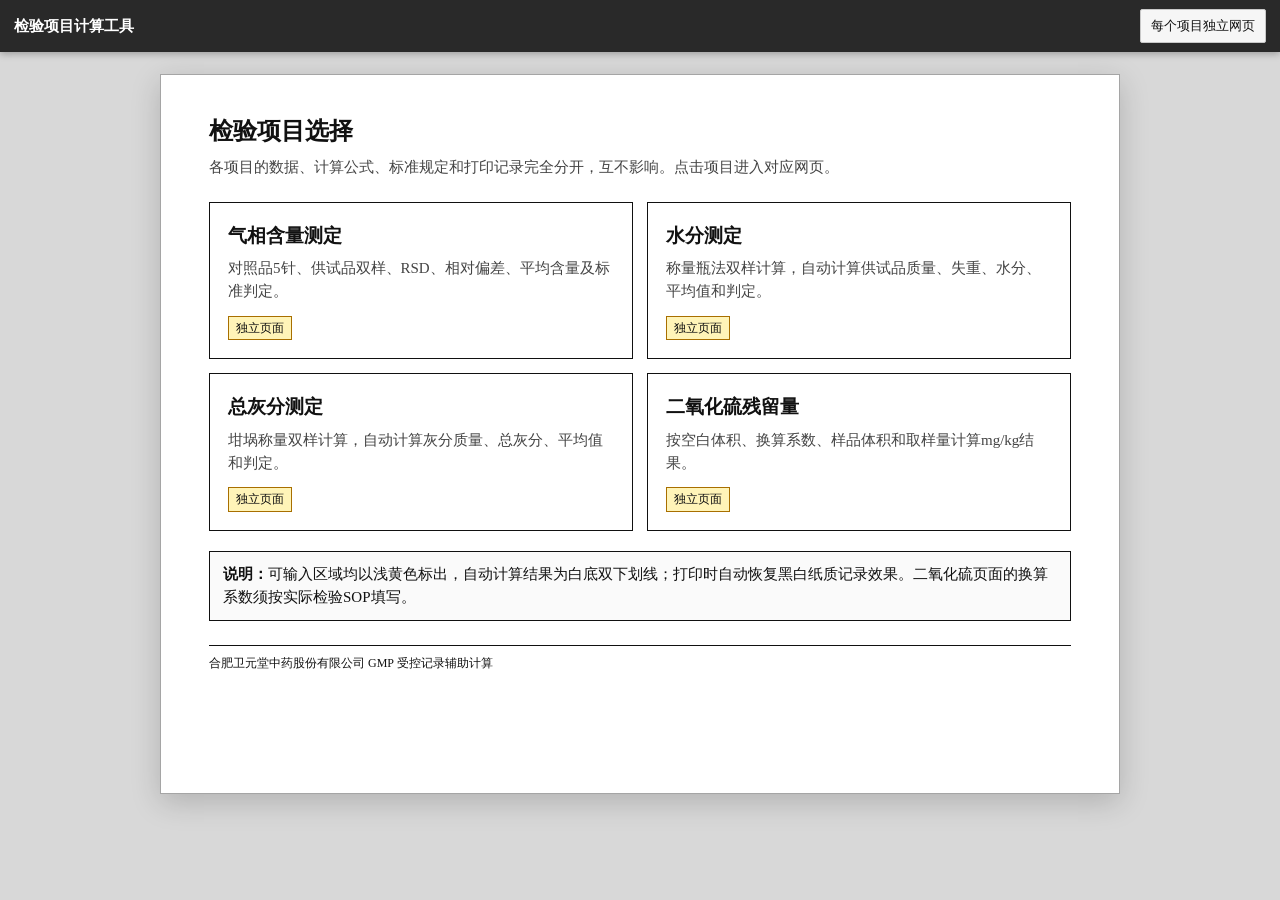
==== commit 81e77e77: "Turn root page into separate project portal" ====
--- a/index.html
+++ b/index.html
@@ -1,262 +1,50 @@
 <!doctype html>
 <html lang="zh-CN">
 <head>
-  <meta charset="utf-8" />
-  <meta name="viewport" content="width=device-width, initial-scale=1, viewport-fit=cover" />
-  <meta name="theme-color" content="#222222" />
-  <meta name="description" content="按纸质检验记录布局制作的气相含量测定计算页面。" />
-  <title>气相含量测定计算</title>
-  <link rel="stylesheet" href="styles.css" />
-  <link rel="stylesheet" href="paper42.css?v=20260725-4" />
+  <meta charset="utf-8">
+  <meta name="viewport" content="width=device-width,initial-scale=1,viewport-fit=cover">
+  <meta name="theme-color" content="#222222">
+  <meta name="description" content="药品检验项目独立计算网页入口。">
+  <title>检验项目计算工具</title>
+  <link rel="stylesheet" href="lab-pages.css?v=20260725-1">
+  <link rel="stylesheet" href="portal.css?v=20260725-1">
 </head>
 <body>
-  <header class="toolbar no-print">
-    <div class="toolbar-title">
-      <span id="appTitle">气相含量测定计算</span>
-      <span id="saveState" class="save-state">刷新即清空</span>
-    </div>
-    <div class="toolbar-actions">
-      <button class="btn btn-ghost" id="exampleBtn" type="button">载入示例数据</button>
-      <button class="btn btn-ghost" id="copyBtn" type="button">复制结果</button>
-      <button class="btn btn-primary" id="printBtn" type="button">打印 / 保存PDF</button>
-      <button class="btn btn-danger" id="resetBtn" type="button">清空数据</button>
-    </div>
+  <header class="toolbar">
+    <div class="toolbar-title">检验项目计算工具</div>
+    <div class="toolbar-actions"><span class="btn">每个项目独立网页</span></div>
   </header>
+  <main class="app-shell">
+    <article class="paper portal-paper">
+      <h1 class="portal-title">检验项目选择</h1>
+      <p class="portal-intro">各项目的数据、计算公式、标准规定和打印记录完全分开，互不影响。点击项目进入对应网页。</p>
 
-  <main class="app-shell">
-    <article class="paper assay-record" id="paper">
-      <h1 class="record-title">4.2　数据记录及计算公式</h1>
-
-      <section class="paper-block">
-        <h2 class="paper-subtitle">对照品数据：</h2>
-        <div class="paper-table-scroll">
-          <table class="paper-record-table standard-table">
-            <colgroup>
-              <col class="label-col">
-              <col class="value-col">
-              <col class="label-col">
-              <col class="value-col">
-            </colgroup>
-            <tbody>
-              <tr>
-                <th>对照品批号</th>
-                <td><input class="paper-input text-left" data-key="refBatch" placeholder=""></td>
-                <th>纯度 S（%）</th>
-                <td><input class="paper-input numeric" inputmode="decimal" data-key="purity" placeholder=""></td>
-              </tr>
-              <tr>
-                <th>对照品来源</th>
-                <td><input class="paper-input text-left" data-key="refSource" placeholder=""></td>
-                <th>干燥条件</th>
-                <td><input class="paper-input text-left" data-key="dryCondition" placeholder=""></td>
-              </tr>
-              <tr>
-                <th>对照品浓度 C<sub>对</sub>（mg/ml）</th>
-                <td><input class="paper-input numeric" inputmode="decimal" data-key="stdConcentration" placeholder=""></td>
-                <th>进样量 V<sub>对</sub>（μl）</th>
-                <td><input class="paper-input numeric" inputmode="decimal" data-key="stdInjection" value="1"></td>
-              </tr>
-              <tr class="peak-row">
-                <th>对照品峰面积 A<sub>对</sub><br>（连续5针）</th>
-                <td colspan="3" class="peak-cell">
-                  <div class="paper-peak-grid">
-                    <input class="paper-input numeric" inputmode="decimal" data-key="stdPeak1" aria-label="对照品峰面积第1针">
-                    <input class="paper-input numeric" inputmode="decimal" data-key="stdPeak2" aria-label="对照品峰面积第2针">
-                    <input class="paper-input numeric" inputmode="decimal" data-key="stdPeak3" aria-label="对照品峰面积第3针">
-                    <input class="paper-input numeric" inputmode="decimal" data-key="stdPeak4" aria-label="对照品峰面积第4针">
-                    <input class="paper-input numeric" inputmode="decimal" data-key="stdPeak5" aria-label="对照品峰面积第5针">
-                  </div>
-                </td>
-              </tr>
-              <tr>
-                <th>对照品平均峰面积 Ā<sub>对</sub></th>
-                <td><input id="stdAverage" class="paper-input paper-output" readonly value="—"></td>
-                <th>RSD（%）</th>
-                <td><input id="rsdOutput" class="paper-input paper-output" readonly value="—"></td>
-              </tr>
-              <tr>
-                <th>RSD限度（%）</th>
-                <td><input class="paper-input numeric" inputmode="decimal" data-key="rsdLimit" value="2.0"></td>
-                <th>系统适用性</th>
-                <td><span id="rsdStatus" class="status pending paper-status">待输入</span></td>
-              </tr>
-            </tbody>
-          </table>
-        </div>
-      </section>
-
-      <section class="paper-block">
-        <h2 class="paper-subtitle">供试品测量：</h2>
-        <div class="paper-table-scroll">
-          <table class="paper-record-table sample-table">
-            <colgroup>
-              <col class="sample-label-col">
-              <col class="sample-value-col">
-              <col class="sample-value-col">
-            </colgroup>
-            <thead>
-              <tr>
-                <th>测定项目</th>
-                <th>样品1</th>
-                <th>样品2</th>
-              </tr>
-            </thead>
-            <tbody>
-              <tr>
-                <th>样品编号</th>
-                <td><input class="paper-input" data-key="sampleNo1" value="1" aria-label="样品1编号"></td>
-                <td><input class="paper-input" data-key="sampleNo2" value="2" aria-label="样品2编号"></td>
-              </tr>
-              <tr>
-                <th>水分 Q（%）</th>
-                <td><input class="paper-input numeric" inputmode="decimal" data-key="moisture1"></td>
-                <td><input class="paper-input numeric" inputmode="decimal" data-key="moisture2"></td>
-              </tr>
-              <tr>
-                <th>取样量 W<sub>样</sub>（g）</th>
-                <td><input class="paper-input numeric" inputmode="decimal" data-key="weight1"></td>
-                <td><input class="paper-input numeric" inputmode="decimal" data-key="weight2"></td>
-              </tr>
-              <tr>
-                <th>样品稀释倍数 f<sub>样</sub></th>
-                <td><input class="paper-input numeric" inputmode="decimal" data-key="dilution1" value="50"></td>
-                <td><input class="paper-input numeric" inputmode="decimal" data-key="dilution2" value="50"></td>
-              </tr>
-              <tr>
-                <th>进样量 V<sub>样</sub>（μl）</th>
-                <td><input class="paper-input numeric" inputmode="decimal" data-key="sampleInjection1" value="1"></td>
-                <td><input class="paper-input numeric" inputmode="decimal" data-key="sampleInjection2" value="1"></td>
-              </tr>
-              <tr>
-                <th rowspan="2">样品峰面积 A<sub>样</sub></th>
-                <td><input class="paper-input numeric" inputmode="decimal" data-key="sample1Peak1" aria-label="样品1峰面积第1针"></td>
-                <td><input class="paper-input numeric" inputmode="decimal" data-key="sample2Peak1" aria-label="样品2峰面积第1针"></td>
-              </tr>
-              <tr>
-                <td><input class="paper-input numeric" inputmode="decimal" data-key="sample1Peak2" aria-label="样品1峰面积第2针"></td>
-                <td><input class="paper-input numeric" inputmode="decimal" data-key="sample2Peak2" aria-label="样品2峰面积第2针"></td>
-              </tr>
-              <tr class="result-row">
-                <th>样品平均峰面积 Ā<sub>样</sub></th>
-                <td><input id="sampleAvg1" class="paper-input paper-output" readonly value="—"></td>
-                <td><input id="sampleAvg2" class="paper-input paper-output" readonly value="—"></td>
-              </tr>
-              <tr class="result-row">
-                <th>含量 X（%）</th>
-                <td><input id="content1" class="paper-input paper-output" readonly value="—"></td>
-                <td><input id="content2" class="paper-input paper-output" readonly value="—"></td>
-              </tr>
-              <tr class="result-row">
-                <th>相对偏差（%）</th>
-                <td colspan="2"><input id="relativeDeviation" class="paper-input paper-output centered-output" readonly value="—"></td>
-              </tr>
-              <tr class="result-row">
-                <th>平均含量 X̄（%）</th>
-                <td colspan="2"><input id="averageContent" class="paper-input paper-output centered-output" readonly value="—"></td>
-              </tr>
-            </tbody>
-          </table>
-        </div>
-      </section>
-
-      <section class="calculation-sheet">
-        <h2 class="paper-subtitle">计算：</h2>
-
-        <div class="formula-line">
-          <span class="formula-label">X =</span>
-          <span class="fraction">
-            <span>Ā × C<sub>对</sub> × f<sub>样</sub> × V<sub>对</sub></span>
-            <span>Ā<sub>对</sub> × W<sub>样</sub> × 1000 ×（1－Q%）× V<sub>样</sub></span>
-          </span>
-          <span>× 100%</span>
-        </div>
-
-        <div class="paper-lines">
-          <div class="paper-result-line"><span>X<sub>1</sub>＝</span><strong id="summaryX1">—</strong><span>%</span></div>
-          <div class="paper-result-line"><span>X<sub>2</sub>＝</span><strong id="summaryX2">—</strong><span>%</span></div>
-          <div class="paper-result-line"><span>相对偏差＝</span><strong id="summaryRd">—</strong><span>%</span></div>
-          <div class="paper-result-line"><span>平均含量＝</span><strong id="summaryAvg">—</strong><span>%</span></div>
-        </div>
-
-        <div class="standard-line">
-          <span>项目 / 测定成分：</span>
-          <input class="line-input analyte-input" data-key="analyteName" placeholder="">
-        </div>
-        <div class="standard-line standard-controls">
-          <span>标准规定：</span>
-          <select class="line-input relation-select" data-key="specRelation">
-            <option value="min">不得少于</option>
-            <option value="max">不得高于</option>
-          </select>
-          <input class="line-input spec-input numeric" inputmode="decimal" data-key="specValue" value="0.13">
-          <span>%</span>
-        </div>
-        <div class="standard-line">
-          <span>标准文字：</span>
-          <input id="specText" class="line-input full-line-output" readonly value="请输入项目或测定成分。">
-        </div>
-
-        <div class="rounding-note">
-          <strong>数值修约：</strong>采用“四舍六入五成双”。RSD保留1位小数；含量X比标准规定多保留1位小数；相对偏差比标准规定少保留1位小数；平均含量与标准规定保留相同小数位。
-        </div>
-
-        <table class="precision-table">
-          <tbody>
-            <tr>
-              <th>标准规定小数位</th>
-              <td id="standardDigits">—</td>
-              <th>含量X小数位</th>
-              <td id="contentDigits">—</td>
-            </tr>
-            <tr>
-              <th>相对偏差小数位</th>
-              <td id="deviationDigits">—</td>
-              <th>平均含量小数位</th>
-              <td id="averageDigits">—</td>
-            </tr>
-          </tbody>
-        </table>
-
-        <div class="conclusion-block">
-          <div>含量结果：<span id="contentStatus" class="status pending paper-status">待输入</span></div>
-          <div>系统适用性：<span id="rsdStatus2" class="status pending paper-status">待输入</span></div>
-          <div class="final-conclusion">结论：本品按规定检验，结果 <span id="overallStatus" class="status pending paper-status">待输入</span>。</div>
-        </div>
-      </section>
-
-      <div class="hidden-summary" aria-hidden="true">
-        <span id="summaryAnalyte">—</span>
-        <span id="summaryStdAvg">—</span>
-        <span id="summaryRsd">—</span>
+      <div class="project-grid">
+        <a class="project-card" href="assay.html">
+          <h2>气相含量测定</h2>
+          <p>对照品5针、供试品双样、RSD、相对偏差、平均含量及标准判定。</p>
+          <span class="tag">独立页面</span>
+        </a>
+        <a class="project-card" href="moisture.html">
+          <h2>水分测定</h2>
+          <p>称量瓶法双样计算，自动计算供试品质量、失重、水分、平均值和判定。</p>
+          <span class="tag">独立页面</span>
+        </a>
+        <a class="project-card" href="ash.html">
+          <h2>总灰分测定</h2>
+          <p>坩埚称量双样计算，自动计算灰分质量、总灰分、平均值和判定。</p>
+          <span class="tag">独立页面</span>
+        </a>
+        <a class="project-card" href="sulfur-dioxide.html">
+          <h2>二氧化硫残留量</h2>
+          <p>按空白体积、换算系数、样品体积和取样量计算mg/kg结果。</p>
+          <span class="tag">独立页面</span>
+        </a>
       </div>
 
-      <footer class="paper-footer">
-        <span>合肥卫元堂中药股份有限公司 GMP 受控记录辅助计算</span>
-        <span>本页数据刷新后清空</span>
-      </footer>
+      <div class="portal-note"><strong>说明：</strong>可输入区域均以浅黄色标出，自动计算结果为白底双下划线；打印时自动恢复黑白纸质记录效果。二氧化硫页面的换算系数须按实际检验SOP填写。</div>
+      <footer class="portal-footer">合肥卫元堂中药股份有限公司 GMP 受控记录辅助计算</footer>
     </article>
   </main>
-
-  <div id="toast" class="toast" role="status" aria-live="polite"></div>
-
-  <script>
-    try {
-      localStorage.removeItem("hy-gc-assay-calculator-v2");
-      localStorage.removeItem("hy-mint-assay-calculator-v1");
-    } catch (_) {}
-  </script>
-  <script src="app.js?v=20260725-3"></script>
-  <script>
-    try {
-      applyState(DEFAULTS);
-      const stateLabel = document.getElementById("saveState");
-      const keepTemporaryLabel = () => {
-        if (stateLabel) stateLabel.textContent = "刷新即清空";
-      };
-      keepTemporaryLabel();
-      document.addEventListener("input", () => setTimeout(keepTemporaryLabel, 0), true);
-      document.addEventListener("change", () => setTimeout(keepTemporaryLabel, 0), true);
-    } catch (_) {}
-  </script>
 </body>
-</html>
+</html>
--- a/lab-pages.css
+++ b/lab-pages.css
@@ -0,0 +1 @@
+:root{color-scheme:light;--ink:#111;--paper:#fff;--page:#d8d8d8;--line:#111;--input-bg:#fff4b8;--input-border:#a86f00;--focus:#0759c7;--ok:#176b2c;--bad:#a31818;--pending:#725400}*{box-sizing:border-box}body{margin:0;color:var(--ink);background:var(--page);font-family:"SimSun","Songti SC","STSong",serif;font-size:15px;line-height:1.55}.toolbar{position:sticky;top:0;z-index:20;display:flex;align-items:center;justify-content:space-between;gap:12px;padding:9px 14px;background:#292929;color:#fff;box-shadow:0 2px 7px rgba(0,0,0,.28)}.toolbar-title{font-family:"Microsoft YaHei",sans-serif;font-weight:700}.toolbar-actions{display:flex;gap:7px;flex-wrap:wrap;justify-content:flex-end}.btn{display:inline-block;cursor:pointer;padding:6px 10px;border:1px solid #c8c8c8;border-radius:2px;color:#111;background:#f6f6f6;font-family:"Microsoft YaHei",sans-serif;font-size:13px;font-weight:500;text-decoration:none}.btn:hover{background:#fff}.app-shell{width:min(960px,calc(100% - 28px));margin:22px auto 46px}.paper{min-height:1040px;padding:38px 48px 32px;border:1px solid #a5a5a5;background:var(--paper);box-shadow:0 8px 28px rgba(0,0,0,.18)}.record-title{margin:0 0 5px;font-size:20px;line-height:1.5}.record-title::after{content:"浅黄色格为可输入项";display:inline-block;margin-left:14px;padding:2px 8px;border:1px solid var(--input-border);background:var(--input-bg);font-family:"Microsoft YaHei",sans-serif;font-size:12px;font-weight:400;vertical-align:middle}.record-subtitle{margin:0 0 16px;color:#333;font-size:13px}.section{margin:0 0 16px;break-inside:avoid}.section-title{margin:0 0 6px;font-size:15px;font-weight:400}.table-scroll{width:100%;overflow-x:auto}.record-table{width:100%;border-collapse:collapse;table-layout:fixed;border:1.2px solid var(--line);background:#fff}.record-table th,.record-table td{height:42px;padding:5px 8px;border:1px solid var(--line);text-align:center;vertical-align:middle;font-weight:400}.record-table thead th{height:38px}.record-table .label-col{width:34%}.record-table .value-col{width:33%}.record-table .result-row th,.record-table .result-row td{font-weight:700}.entry,.entry-select{display:block;width:90%;min-width:0;margin:0 auto;padding:5px 6px;border:1.5px solid var(--input-border);border-radius:2px;outline:none;color:#000;background:var(--input-bg);box-shadow:inset 0 0 0 1px rgba(255,255,255,.65);text-align:center;font-family:"SimSun","Songti SC",serif;font-size:15px;font-variant-numeric:tabular-nums}.entry.text-left{text-align:left}.entry:hover,.entry-select:hover{background:#ffed94;border-color:#835600}.entry:focus,.entry-select:focus{background:#fff;border-color:var(--focus);outline:2px solid rgba(7,89,199,.25);outline-offset:1px;box-shadow:0 0 0 1px var(--focus)}.entry.invalid{background:#ffe5e5;border-color:#b00000}.output{display:block;width:90%;margin:0 auto;padding:4px 4px 2px;border:0;border-bottom:3px double #000;background:#fff;text-align:center;font-family:"SimSun","Songti SC",serif;font-size:15px;font-weight:700;font-variant-numeric:tabular-nums}.wide-output{width:46%}.formula-box{margin:5px 0 11px;padding:10px 12px;border:1px solid #000;background:#fff;font-family:"Times New Roman","SimSun",serif;font-size:16px;text-align:center;overflow-x:auto}.formula-note{margin:4px 0 10px;color:#333;font-size:13px}.standard-grid{display:grid;grid-template-columns:auto minmax(140px,1fr) auto 110px auto;align-items:end;gap:7px;margin:7px 0}.standard-grid .entry,.standard-grid .entry-select{width:100%;margin:0}.result-lines{display:grid;grid-template-columns:1fr 1fr;gap:8px 36px;margin:8px 0 12px}.result-line{display:grid;grid-template-columns:auto 1fr auto;align-items:end;gap:5px;min-height:28px}.result-line strong{display:block;padding:0 8px 2px;border-bottom:1px solid #000;text-align:center;font-weight:400}.status-row{display:grid;grid-template-columns:1fr 1fr;gap:10px 24px;margin-top:13px;padding-top:10px;border-top:1px solid #000}.status-row .conclusion{grid-column:1/-1}.status{display:inline-flex;align-items:center;justify-content:center;min-width:92px;padding:3px 9px;border:1px solid #000;background:#fff;font-weight:400}.status.ok{color:var(--ok)}.status.bad{color:var(--bad)}.status.pending{color:var(--pending)}.rounding-note{margin:11px 0 0;padding:7px 9px;border:1px solid #000;font-size:13px}.paper-footer{display:flex;justify-content:space-between;gap:16px;margin-top:20px;padding-top:7px;border-top:1px solid #000;font-size:12px}.toast{position:fixed;left:50%;bottom:24px;z-index:50;transform:translate(-50%,18px);opacity:0;pointer-events:none;padding:8px 13px;border-radius:2px;color:#fff;background:rgba(0,0,0,.86);transition:.18s}.toast.show{opacity:1;transform:translate(-50%,0)}@media(max-width:760px){body{font-size:14px}.toolbar{position:static;align-items:flex-start;flex-direction:column}.toolbar-actions{width:100%;justify-content:flex-start}.app-shell{width:100%;margin:0}.paper{min-height:0;padding:20px 10px 28px;border:0;box-shadow:none}.record-table{min-width:690px}.standard-grid{grid-template-columns:1fr 1fr;align-items:center}.standard-grid>span:first-child{grid-column:1/-1}.result-lines,.status-row{grid-template-columns:1fr}.status-row .conclusion{grid-column:auto}.paper-footer{flex-direction:column}}@page{size:A4 portrait;margin:13mm 14mm}@media print{body{background:#fff;font-size:12.5px}.no-print,.toolbar{display:none!important}.app-shell{width:100%;margin:0}.paper{min-height:0;padding:0;border:0;box-shadow:none}.record-title{font-size:15px}.record-title::after{display:none}.record-table th,.record-table td{height:29px;padding:2px 5px}.entry,.entry-select{padding:1px 2px;border:0;border-bottom:1px solid #000;border-radius:0;background:transparent;box-shadow:none;font-size:12.5px}.output{font-size:12.5px}.formula-box{padding:5px 7px;font-size:13px}.paper-footer{margin-top:10px;font-size:10px}}
--- a/portal.css
+++ b/portal.css
@@ -0,0 +1 @@
+.portal-paper{min-height:720px}.portal-title{margin:0 0 6px;font-size:24px}.portal-intro{margin:0 0 22px;color:#444}.project-grid{display:grid;grid-template-columns:repeat(2,minmax(0,1fr));gap:14px}.project-card{display:block;padding:18px;border:1.2px solid #111;background:#fff;color:#111;text-decoration:none;transition:transform .12s ease,box-shadow .12s ease}.project-card:hover{transform:translateY(-2px);box-shadow:0 5px 16px rgba(0,0,0,.12)}.project-card h2{margin:0 0 7px;font-size:19px}.project-card p{margin:0;color:#444}.project-card .tag{display:inline-block;margin-top:12px;padding:2px 7px;border:1px solid #a86f00;background:#fff4b8;font-size:12px}.portal-note{margin-top:20px;padding:11px 13px;border:1px solid #111;background:#fafafa}.portal-footer{margin-top:24px;padding-top:8px;border-top:1px solid #111;font-size:12px}@media(max-width:650px){.project-grid{grid-template-columns:1fr}.portal-paper{min-height:0}.portal-title{font-size:21px}}
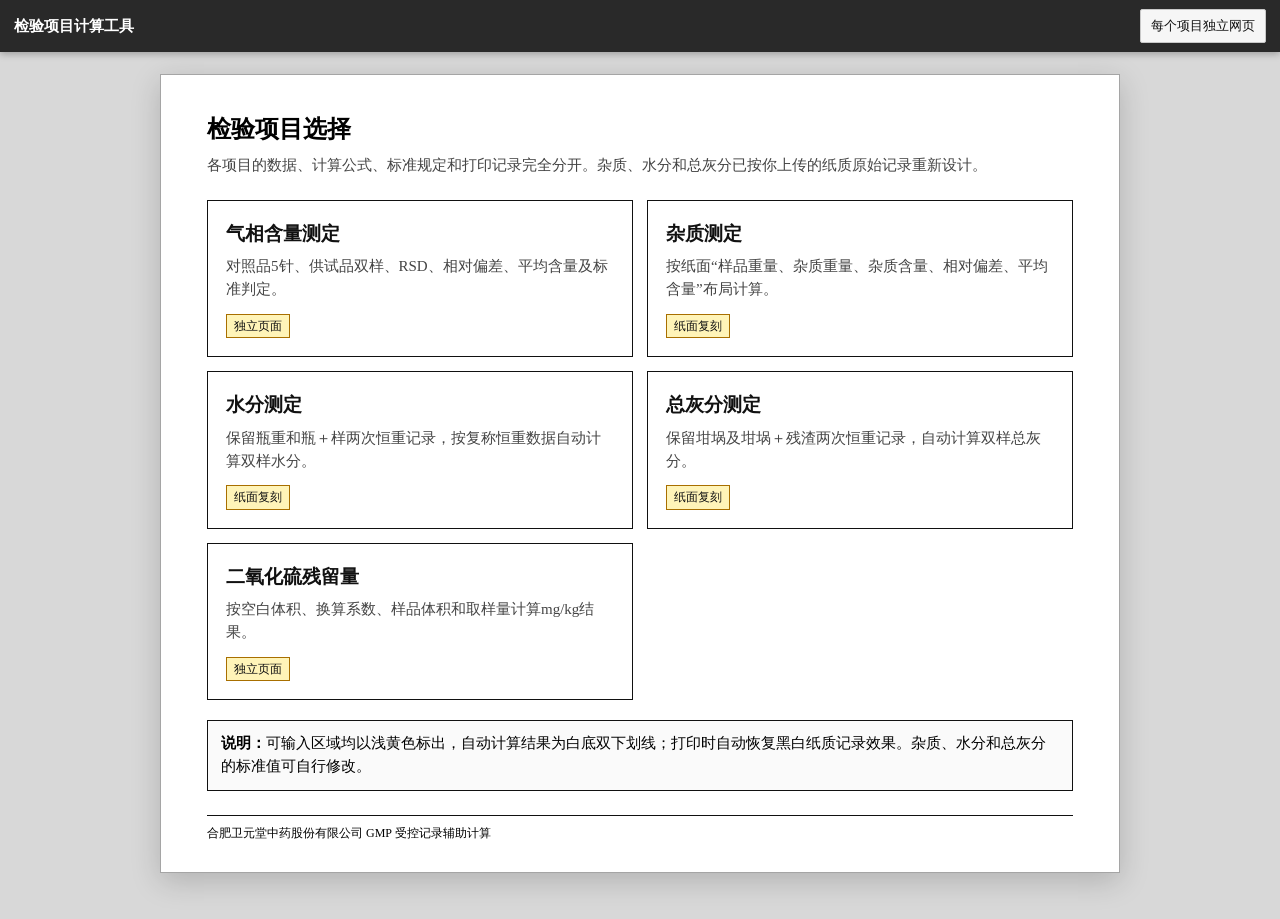
==== commit 4ef1bbb1: "Add impurity page and describe paper-record layouts" ====
--- a/index.html
+++ b/index.html
@@ -6,7 +6,7 @@
   <meta name="theme-color" content="#222222">
   <meta name="description" content="药品检验项目独立计算网页入口。">
   <title>检验项目计算工具</title>
-  <link rel="stylesheet" href="lab-pages.css?v=20260725-1">
+  <link rel="stylesheet" href="lab-pages.css?v=20260725-2">
   <link rel="stylesheet" href="portal.css?v=20260725-1">
 </head>
 <body>
@@ -17,7 +17,7 @@
   <main class="app-shell">
     <article class="paper portal-paper">
       <h1 class="portal-title">检验项目选择</h1>
-      <p class="portal-intro">各项目的数据、计算公式、标准规定和打印记录完全分开，互不影响。点击项目进入对应网页。</p>
+      <p class="portal-intro">各项目的数据、计算公式、标准规定和打印记录完全分开。杂质、水分和总灰分已按你上传的纸质原始记录重新设计。</p>
 
       <div class="project-grid">
         <a class="project-card" href="assay.html">
@@ -25,15 +25,20 @@
           <p>对照品5针、供试品双样、RSD、相对偏差、平均含量及标准判定。</p>
           <span class="tag">独立页面</span>
         </a>
+        <a class="project-card" href="impurities.html">
+          <h2>杂质测定</h2>
+          <p>按纸面“样品重量、杂质重量、杂质含量、相对偏差、平均含量”布局计算。</p>
+          <span class="tag">纸面复刻</span>
+        </a>
         <a class="project-card" href="moisture.html">
           <h2>水分测定</h2>
-          <p>称量瓶法双样计算，自动计算供试品质量、失重、水分、平均值和判定。</p>
-          <span class="tag">独立页面</span>
+          <p>保留瓶重和瓶＋样两次恒重记录，按复称恒重数据自动计算双样水分。</p>
+          <span class="tag">纸面复刻</span>
         </a>
         <a class="project-card" href="ash.html">
           <h2>总灰分测定</h2>
-          <p>坩埚称量双样计算，自动计算灰分质量、总灰分、平均值和判定。</p>
-          <span class="tag">独立页面</span>
+          <p>保留坩埚及坩埚＋残渣两次恒重记录，自动计算双样总灰分。</p>
+          <span class="tag">纸面复刻</span>
         </a>
         <a class="project-card" href="sulfur-dioxide.html">
           <h2>二氧化硫残留量</h2>
@@ -42,7 +47,7 @@
         </a>
       </div>
 
-      <div class="portal-note"><strong>说明：</strong>可输入区域均以浅黄色标出，自动计算结果为白底双下划线；打印时自动恢复黑白纸质记录效果。二氧化硫页面的换算系数须按实际检验SOP填写。</div>
+      <div class="portal-note"><strong>说明：</strong>可输入区域均以浅黄色标出，自动计算结果为白底双下划线；打印时自动恢复黑白纸质记录效果。杂质、水分和总灰分的标准值可自行修改。</div>
       <footer class="portal-footer">合肥卫元堂中药股份有限公司 GMP 受控记录辅助计算</footer>
     </article>
   </main>
--- a/lab-pages.css
+++ b/lab-pages.css
@@ -1 +1,376 @@
-:root{color-scheme:light;--ink:#111;--paper:#fff;--page:#d8d8d8;--line:#111;--input-bg:#fff4b8;--input-border:#a86f00;--focus:#0759c7;--ok:#176b2c;--bad:#a31818;--pending:#725400}*{box-sizing:border-box}body{margin:0;color:var(--ink);background:var(--page);font-family:"SimSun","Songti SC","STSong",serif;font-size:15px;line-height:1.55}.toolbar{position:sticky;top:0;z-index:20;display:flex;align-items:center;justify-content:space-between;gap:12px;padding:9px 14px;background:#292929;color:#fff;box-shadow:0 2px 7px rgba(0,0,0,.28)}.toolbar-title{font-family:"Microsoft YaHei",sans-serif;font-weight:700}.toolbar-actions{display:flex;gap:7px;flex-wrap:wrap;justify-content:flex-end}.btn{display:inline-block;cursor:pointer;padding:6px 10px;border:1px solid #c8c8c8;border-radius:2px;color:#111;background:#f6f6f6;font-family:"Microsoft YaHei",sans-serif;font-size:13px;font-weight:500;text-decoration:none}.btn:hover{background:#fff}.app-shell{width:min(960px,calc(100% - 28px));margin:22px auto 46px}.paper{min-height:1040px;padding:38px 48px 32px;border:1px solid #a5a5a5;background:var(--paper);box-shadow:0 8px 28px rgba(0,0,0,.18)}.record-title{margin:0 0 5px;font-size:20px;line-height:1.5}.record-title::after{content:"浅黄色格为可输入项";display:inline-block;margin-left:14px;padding:2px 8px;border:1px solid var(--input-border);background:var(--input-bg);font-family:"Microsoft YaHei",sans-serif;font-size:12px;font-weight:400;vertical-align:middle}.record-subtitle{margin:0 0 16px;color:#333;font-size:13px}.section{margin:0 0 16px;break-inside:avoid}.section-title{margin:0 0 6px;font-size:15px;font-weight:400}.table-scroll{width:100%;overflow-x:auto}.record-table{width:100%;border-collapse:collapse;table-layout:fixed;border:1.2px solid var(--line);background:#fff}.record-table th,.record-table td{height:42px;padding:5px 8px;border:1px solid var(--line);text-align:center;vertical-align:middle;font-weight:400}.record-table thead th{height:38px}.record-table .label-col{width:34%}.record-table .value-col{width:33%}.record-table .result-row th,.record-table .result-row td{font-weight:700}.entry,.entry-select{display:block;width:90%;min-width:0;margin:0 auto;padding:5px 6px;border:1.5px solid var(--input-border);border-radius:2px;outline:none;color:#000;background:var(--input-bg);box-shadow:inset 0 0 0 1px rgba(255,255,255,.65);text-align:center;font-family:"SimSun","Songti SC",serif;font-size:15px;font-variant-numeric:tabular-nums}.entry.text-left{text-align:left}.entry:hover,.entry-select:hover{background:#ffed94;border-color:#835600}.entry:focus,.entry-select:focus{background:#fff;border-color:var(--focus);outline:2px solid rgba(7,89,199,.25);outline-offset:1px;box-shadow:0 0 0 1px var(--focus)}.entry.invalid{background:#ffe5e5;border-color:#b00000}.output{display:block;width:90%;margin:0 auto;padding:4px 4px 2px;border:0;border-bottom:3px double #000;background:#fff;text-align:center;font-family:"SimSun","Songti SC",serif;font-size:15px;font-weight:700;font-variant-numeric:tabular-nums}.wide-output{width:46%}.formula-box{margin:5px 0 11px;padding:10px 12px;border:1px solid #000;background:#fff;font-family:"Times New Roman","SimSun",serif;font-size:16px;text-align:center;overflow-x:auto}.formula-note{margin:4px 0 10px;color:#333;font-size:13px}.standard-grid{display:grid;grid-template-columns:auto minmax(140px,1fr) auto 110px auto;align-items:end;gap:7px;margin:7px 0}.standard-grid .entry,.standard-grid .entry-select{width:100%;margin:0}.result-lines{display:grid;grid-template-columns:1fr 1fr;gap:8px 36px;margin:8px 0 12px}.result-line{display:grid;grid-template-columns:auto 1fr auto;align-items:end;gap:5px;min-height:28px}.result-line strong{display:block;padding:0 8px 2px;border-bottom:1px solid #000;text-align:center;font-weight:400}.status-row{display:grid;grid-template-columns:1fr 1fr;gap:10px 24px;margin-top:13px;padding-top:10px;border-top:1px solid #000}.status-row .conclusion{grid-column:1/-1}.status{display:inline-flex;align-items:center;justify-content:center;min-width:92px;padding:3px 9px;border:1px solid #000;background:#fff;font-weight:400}.status.ok{color:var(--ok)}.status.bad{color:var(--bad)}.status.pending{color:var(--pending)}.rounding-note{margin:11px 0 0;padding:7px 9px;border:1px solid #000;font-size:13px}.paper-footer{display:flex;justify-content:space-between;gap:16px;margin-top:20px;padding-top:7px;border-top:1px solid #000;font-size:12px}.toast{position:fixed;left:50%;bottom:24px;z-index:50;transform:translate(-50%,18px);opacity:0;pointer-events:none;padding:8px 13px;border-radius:2px;color:#fff;background:rgba(0,0,0,.86);transition:.18s}.toast.show{opacity:1;transform:translate(-50%,0)}@media(max-width:760px){body{font-size:14px}.toolbar{position:static;align-items:flex-start;flex-direction:column}.toolbar-actions{width:100%;justify-content:flex-start}.app-shell{width:100%;margin:0}.paper{min-height:0;padding:20px 10px 28px;border:0;box-shadow:none}.record-table{min-width:690px}.standard-grid{grid-template-columns:1fr 1fr;align-items:center}.standard-grid>span:first-child{grid-column:1/-1}.result-lines,.status-row{grid-template-columns:1fr}.status-row .conclusion{grid-column:auto}.paper-footer{flex-direction:column}}@page{size:A4 portrait;margin:13mm 14mm}@media print{body{background:#fff;font-size:12.5px}.no-print,.toolbar{display:none!important}.app-shell{width:100%;margin:0}.paper{min-height:0;padding:0;border:0;box-shadow:none}.record-title{font-size:15px}.record-title::after{display:none}.record-table th,.record-table td{height:29px;padding:2px 5px}.entry,.entry-select{padding:1px 2px;border:0;border-bottom:1px solid #000;border-radius:0;background:transparent;box-shadow:none;font-size:12.5px}.output{font-size:12.5px}.formula-box{padding:5px 7px;font-size:13px}.paper-footer{margin-top:10px;font-size:10px}}+:root {
+  color-scheme: light;
+  --ink: #111;
+  --paper: #fff;
+  --page: #d8d8d8;
+  --line: #111;
+  --input-bg: #fff4b8;
+  --input-border: #a86f00;
+  --focus: #0759c7;
+  --ok: #176b2c;
+  --bad: #a31818;
+  --pending: #725400;
+}
+
+* { box-sizing: border-box; }
+body {
+  margin: 0;
+  color: var(--ink);
+  background: var(--page);
+  font-family: "SimSun", "Songti SC", "STSong", serif;
+  font-size: 15px;
+  line-height: 1.55;
+}
+button, input, select { font: inherit; }
+
+.toolbar {
+  position: sticky;
+  top: 0;
+  z-index: 20;
+  display: flex;
+  align-items: center;
+  justify-content: space-between;
+  gap: 12px;
+  padding: 9px 14px;
+  color: #fff;
+  background: #292929;
+  box-shadow: 0 2px 7px rgba(0, 0, 0, .28);
+}
+.toolbar-title {
+  font-family: "Microsoft YaHei", sans-serif;
+  font-weight: 700;
+}
+.toolbar-actions {
+  display: flex;
+  justify-content: flex-end;
+  gap: 7px;
+  flex-wrap: wrap;
+}
+.btn {
+  display: inline-block;
+  cursor: pointer;
+  padding: 6px 10px;
+  border: 1px solid #c8c8c8;
+  border-radius: 2px;
+  color: #111;
+  background: #f6f6f6;
+  font-family: "Microsoft YaHei", sans-serif;
+  font-size: 13px;
+  font-weight: 500;
+  text-decoration: none;
+}
+.btn:hover { background: #fff; }
+
+.app-shell {
+  width: min(960px, calc(100% - 28px));
+  margin: 22px auto 46px;
+}
+.paper {
+  min-height: 1040px;
+  padding: 36px 46px 30px;
+  border: 1px solid #a5a5a5;
+  color: #000;
+  background: var(--paper);
+  box-shadow: 0 8px 28px rgba(0, 0, 0, .18);
+}
+.record-title {
+  margin: 0 0 5px;
+  font-size: 20px;
+  line-height: 1.5;
+}
+.record-title::after {
+  content: "浅黄色格为可输入项";
+  display: inline-block;
+  margin-left: 14px;
+  padding: 2px 8px;
+  border: 1px solid var(--input-border);
+  background: var(--input-bg);
+  font-family: "Microsoft YaHei", sans-serif;
+  font-size: 12px;
+  font-weight: 400;
+  vertical-align: middle;
+}
+.record-subtitle {
+  margin: 0 0 14px;
+  color: #333;
+  font-size: 13px;
+}
+
+.section {
+  margin: 0 0 14px;
+  break-inside: avoid;
+}
+.section-title {
+  margin: 0 0 5px;
+  font-size: 15px;
+  font-weight: 400;
+}
+.method-line {
+  margin: 0;
+  padding: 7px 10px;
+  border: 1px solid #000;
+  background: #fff;
+}
+.table-scroll {
+  width: 100%;
+  overflow-x: auto;
+  -webkit-overflow-scrolling: touch;
+}
+
+.record-table,
+.instrument-table,
+.signature-table {
+  width: 100%;
+  border-collapse: collapse;
+  table-layout: fixed;
+  border: 1.2px solid var(--line);
+  background: #fff;
+}
+.record-table th,
+.record-table td,
+.instrument-table th,
+.instrument-table td,
+.signature-table th,
+.signature-table td {
+  height: 40px;
+  padding: 5px 8px;
+  border: 1px solid var(--line);
+  text-align: center;
+  vertical-align: middle;
+  font-weight: 400;
+}
+.record-table thead th { height: 38px; }
+.record-table .label-col { width: 36%; }
+.record-table .value-col { width: 32%; }
+.record-table .result-row th,
+.record-table .result-row td { font-weight: 700; }
+.instrument-table .label-col { width: 23%; }
+.instrument-table .value-col { width: 27%; }
+.signature-table .label-col { width: 18%; }
+.signature-table .value-col { width: 32%; }
+
+.entry,
+.entry-select {
+  display: block;
+  width: 90%;
+  min-width: 0;
+  margin: 0 auto;
+  padding: 5px 6px;
+  border: 1.5px solid var(--input-border);
+  border-radius: 2px;
+  outline: none;
+  color: #000;
+  background: var(--input-bg);
+  box-shadow: inset 0 0 0 1px rgba(255,255,255,.65);
+  text-align: center;
+  font-family: "SimSun", "Songti SC", serif;
+  font-size: 15px;
+  font-variant-numeric: tabular-nums;
+}
+.entry.text-left { text-align: left; }
+.entry:hover,
+.entry-select:hover {
+  background: #ffed94;
+  border-color: #835600;
+}
+.entry:focus,
+.entry-select:focus {
+  background: #fff;
+  border-color: var(--focus);
+  outline: 2px solid rgba(7,89,199,.25);
+  outline-offset: 1px;
+  box-shadow: 0 0 0 1px var(--focus);
+}
+.entry.invalid { background: #ffe5e5; border-color: #b00000; }
+
+.output {
+  display: block;
+  width: 90%;
+  margin: 0 auto;
+  padding: 4px 4px 2px;
+  border: 0;
+  border-bottom: 3px double #000;
+  color: #000;
+  background: #fff;
+  text-align: center;
+  font-family: "SimSun", "Songti SC", serif;
+  font-size: 15px;
+  font-weight: 700;
+  font-variant-numeric: tabular-nums;
+}
+.wide-output { width: 46%; }
+
+.formula-box {
+  margin: 5px 0 10px;
+  padding: 10px 12px;
+  border: 1px solid #000;
+  background: #fff;
+  font-family: "Times New Roman", "SimSun", serif;
+  font-size: 17px;
+  text-align: center;
+  overflow-x: auto;
+}
+.formula-note {
+  margin: 4px 0 9px;
+  color: #333;
+  font-size: 13px;
+}
+.result-lines {
+  display: grid;
+  grid-template-columns: 1fr 1fr;
+  gap: 8px 36px;
+  margin: 8px 0 12px;
+}
+.result-line {
+  display: grid;
+  grid-template-columns: auto 1fr auto;
+  align-items: end;
+  gap: 5px;
+  min-height: 28px;
+}
+.result-line strong {
+  display: block;
+  padding: 0 8px 2px;
+  border-bottom: 1px solid #000;
+  text-align: center;
+  font-weight: 400;
+}
+
+.standard-grid {
+  display: grid;
+  grid-template-columns: auto 120px minmax(120px, 170px) auto;
+  align-items: end;
+  gap: 7px;
+  margin: 7px 0;
+}
+.standard-grid .entry,
+.standard-grid .entry-select {
+  width: 100%;
+  margin: 0;
+}
+.standard-text-row {
+  grid-template-columns: auto 1fr;
+}
+.rounding-note {
+  margin: 10px 0 0;
+  padding: 7px 9px;
+  border: 1px solid #000;
+  font-size: 13px;
+}
+.status-row {
+  display: grid;
+  grid-template-columns: 1fr 1fr;
+  gap: 10px 24px;
+  margin-top: 12px;
+  padding-top: 9px;
+  border-top: 1px solid #000;
+}
+.status-row .conclusion { grid-column: 1 / -1; }
+.status {
+  display: inline-flex;
+  align-items: center;
+  justify-content: center;
+  min-width: 92px;
+  padding: 3px 9px;
+  border: 1px solid #000;
+  color: #000;
+  background: #fff;
+  font-weight: 400;
+}
+.status.ok { color: var(--ok); }
+.status.bad { color: var(--bad); }
+.status.pending { color: var(--pending); }
+
+.environment-section { margin-top: 16px; }
+.paper-footer {
+  display: flex;
+  justify-content: space-between;
+  gap: 16px;
+  margin-top: 18px;
+  padding-top: 7px;
+  border-top: 1px solid #000;
+  font-size: 12px;
+}
+.toast {
+  position: fixed;
+  left: 50%;
+  bottom: 24px;
+  z-index: 50;
+  transform: translate(-50%, 18px);
+  opacity: 0;
+  pointer-events: none;
+  padding: 8px 13px;
+  border-radius: 2px;
+  color: #fff;
+  background: rgba(0,0,0,.86);
+  transition: .18s;
+}
+.toast.show { opacity: 1; transform: translate(-50%, 0); }
+
+@media (max-width: 760px) {
+  body { font-size: 14px; }
+  .toolbar {
+    position: static;
+    align-items: flex-start;
+    flex-direction: column;
+  }
+  .toolbar-actions { width: 100%; justify-content: flex-start; }
+  .app-shell { width: 100%; margin: 0; }
+  .paper {
+    min-height: 0;
+    padding: 20px 10px 28px;
+    border: 0;
+    box-shadow: none;
+  }
+  .record-table,
+  .instrument-table,
+  .signature-table { min-width: 720px; }
+  .result-lines,
+  .status-row { grid-template-columns: 1fr; }
+  .status-row .conclusion { grid-column: auto; }
+  .standard-grid { grid-template-columns: 1fr 1fr; }
+  .standard-grid > span:first-child { grid-column: 1 / -1; }
+  .standard-text-row { grid-template-columns: 1fr; }
+  .paper-footer { flex-direction: column; }
+}
+
+@page { size: A4 portrait; margin: 12mm 13mm; }
+@media print {
+  body { background: #fff; font-size: 12px; }
+  .no-print,
+  .toolbar { display: none !important; }
+  .app-shell { width: 100%; margin: 0; }
+  .paper {
+    min-height: 0;
+    padding: 0;
+    border: 0;
+    box-shadow: none;
+  }
+  .record-title { font-size: 15px; }
+  .record-title::after { display: none; }
+  .record-subtitle { margin-bottom: 8px; font-size: 10.5px; }
+  .section { margin-bottom: 8px; }
+  .record-table th,
+  .record-table td,
+  .instrument-table th,
+  .instrument-table td,
+  .signature-table th,
+  .signature-table td {
+    height: 28px;
+    padding: 2px 5px;
+  }
+  .entry,
+  .entry-select {
+    padding: 1px 2px;
+    border: 0;
+    border-bottom: 1px solid #000;
+    border-radius: 0;
+    background: transparent;
+    box-shadow: none;
+    font-size: 12px;
+  }
+  .output { font-size: 12px; }
+  .formula-box { padding: 5px 7px; font-size: 13px; }
+  .rounding-note { padding: 4px 6px; font-size: 10.5px; }
+  .paper-footer { margin-top: 8px; font-size: 9.5px; }
+}
